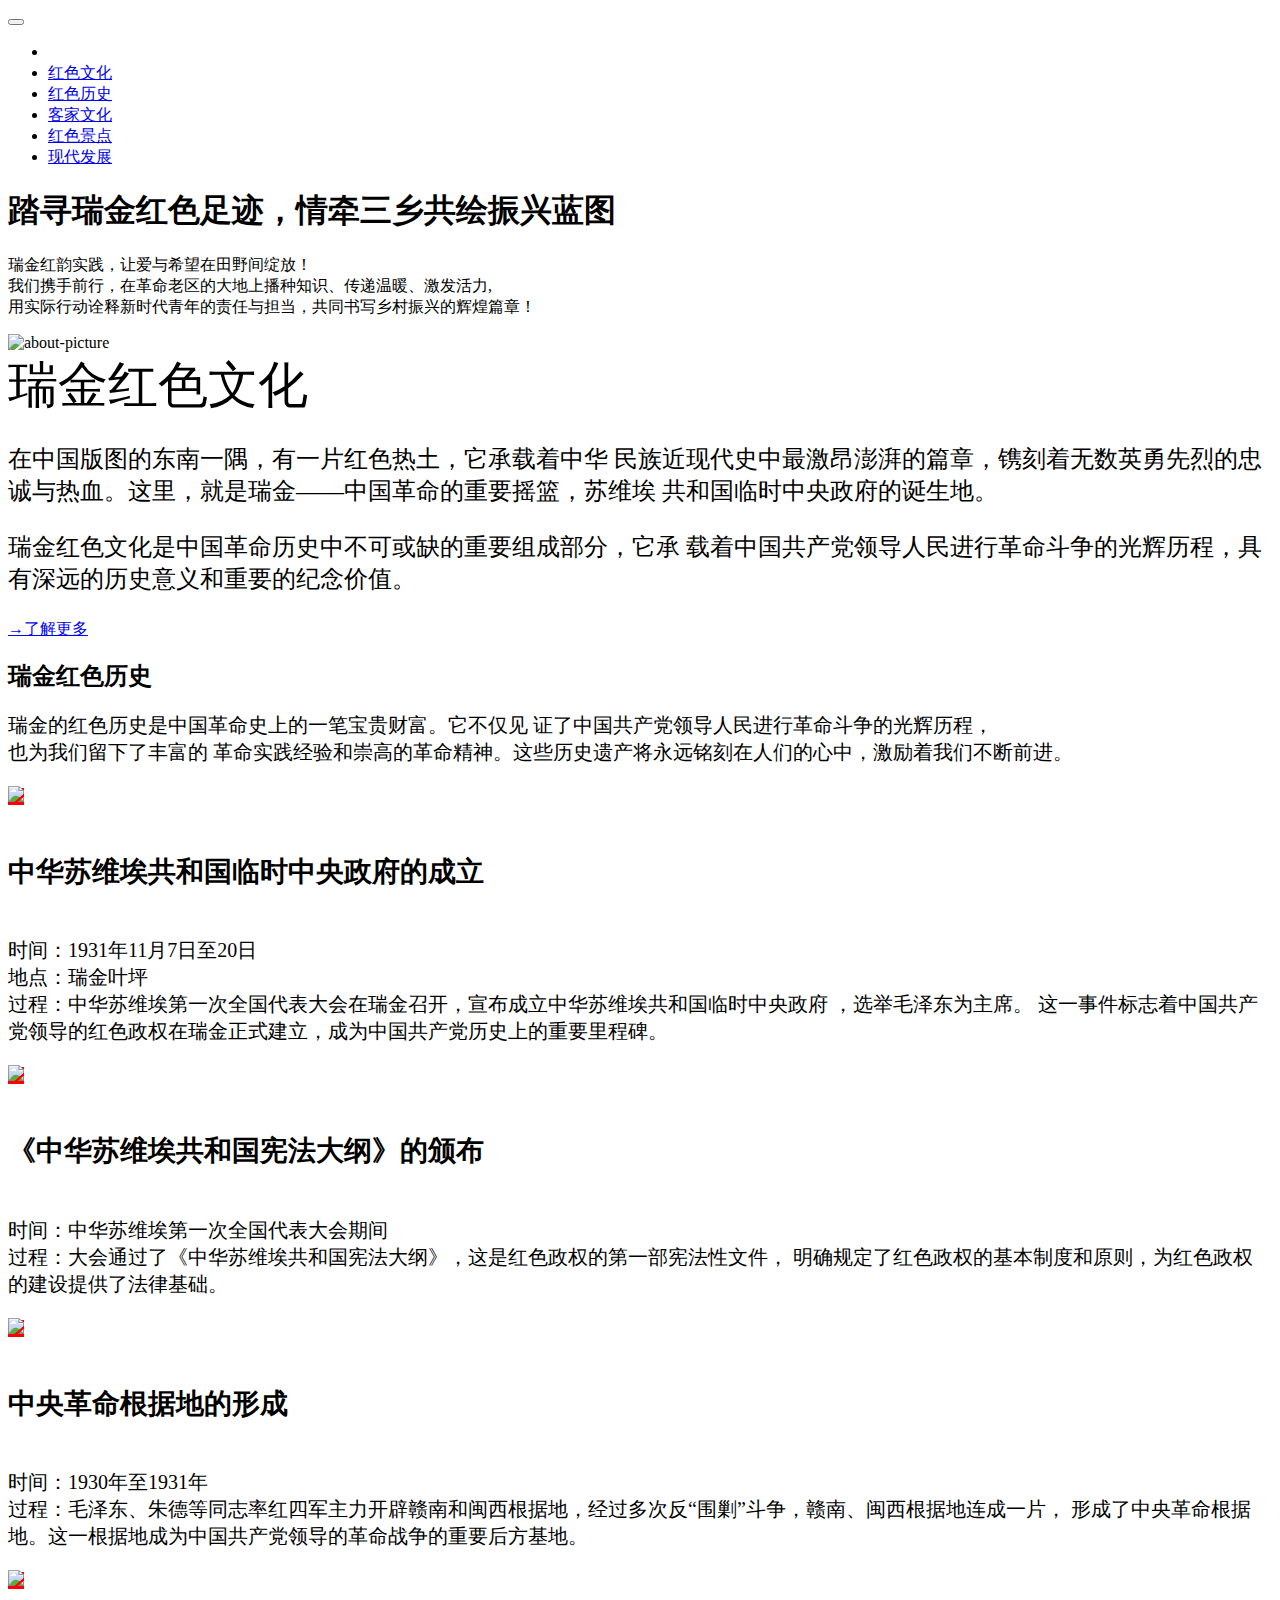
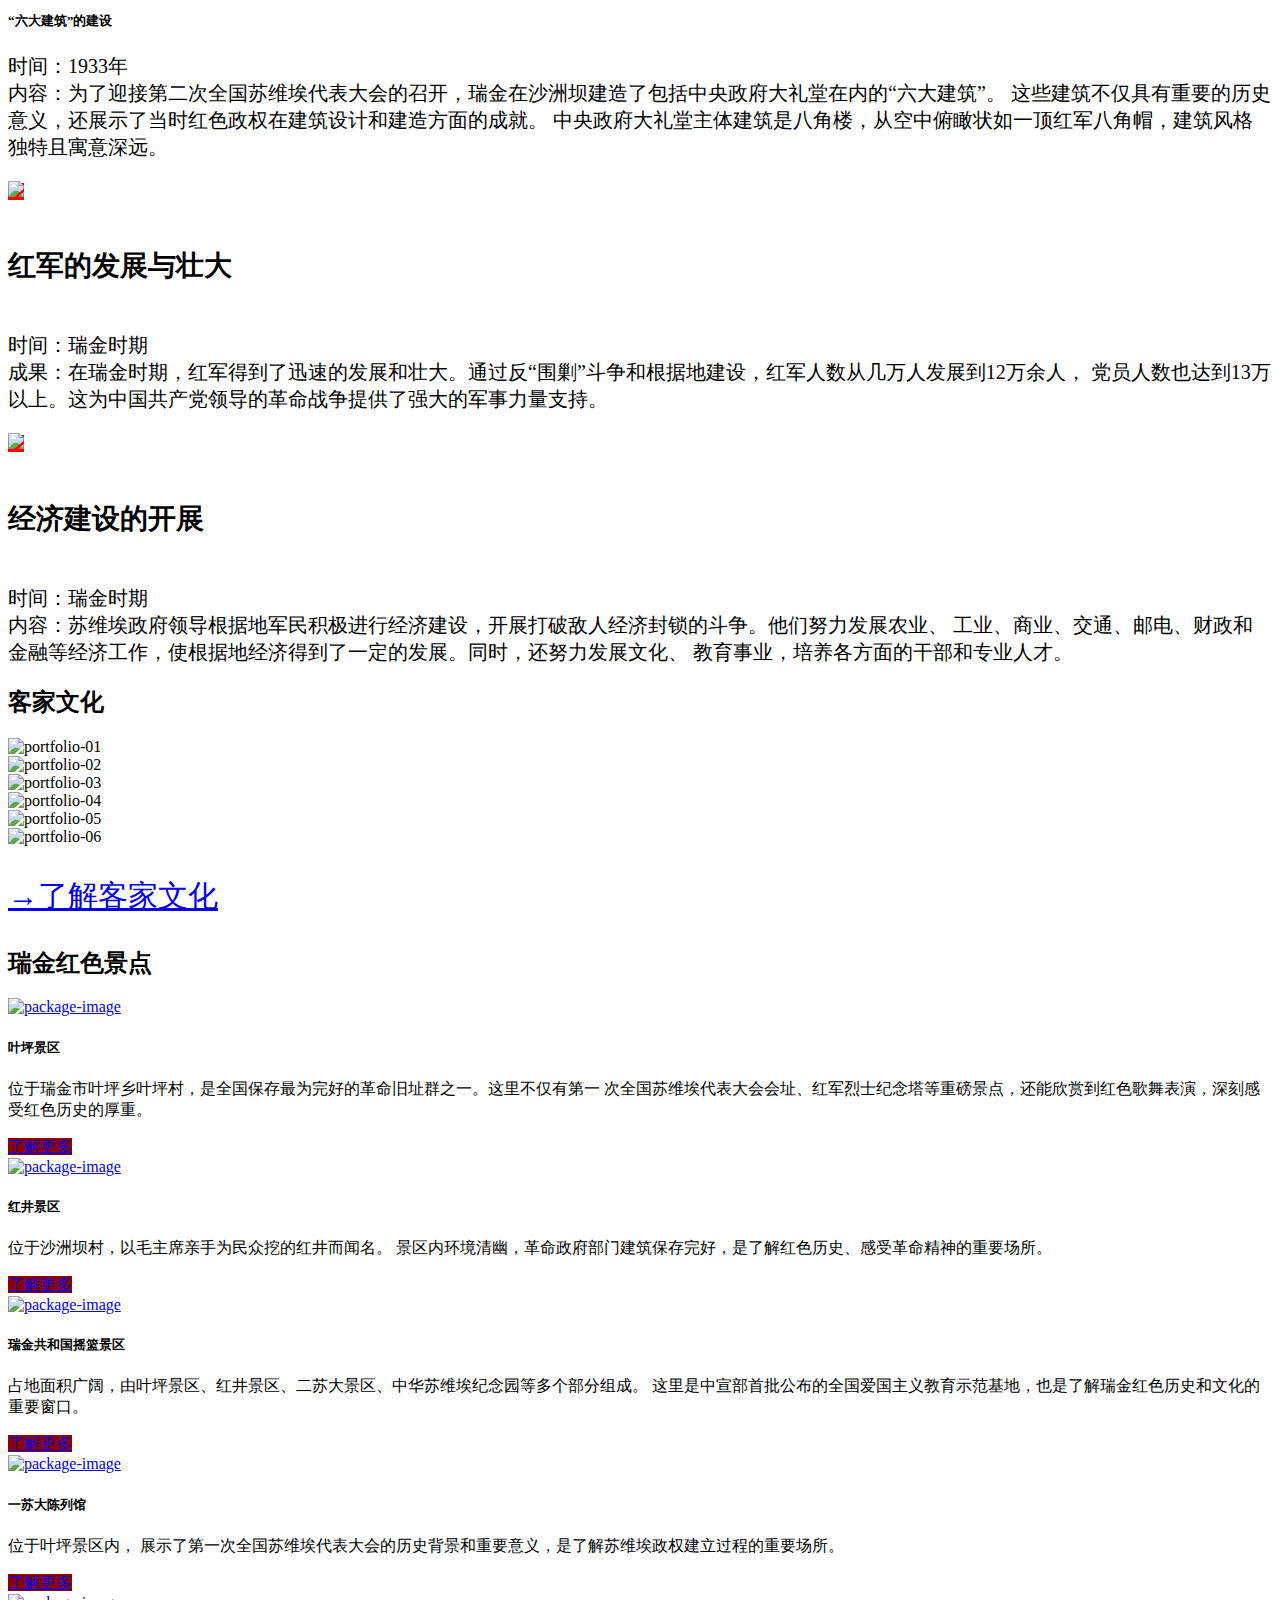
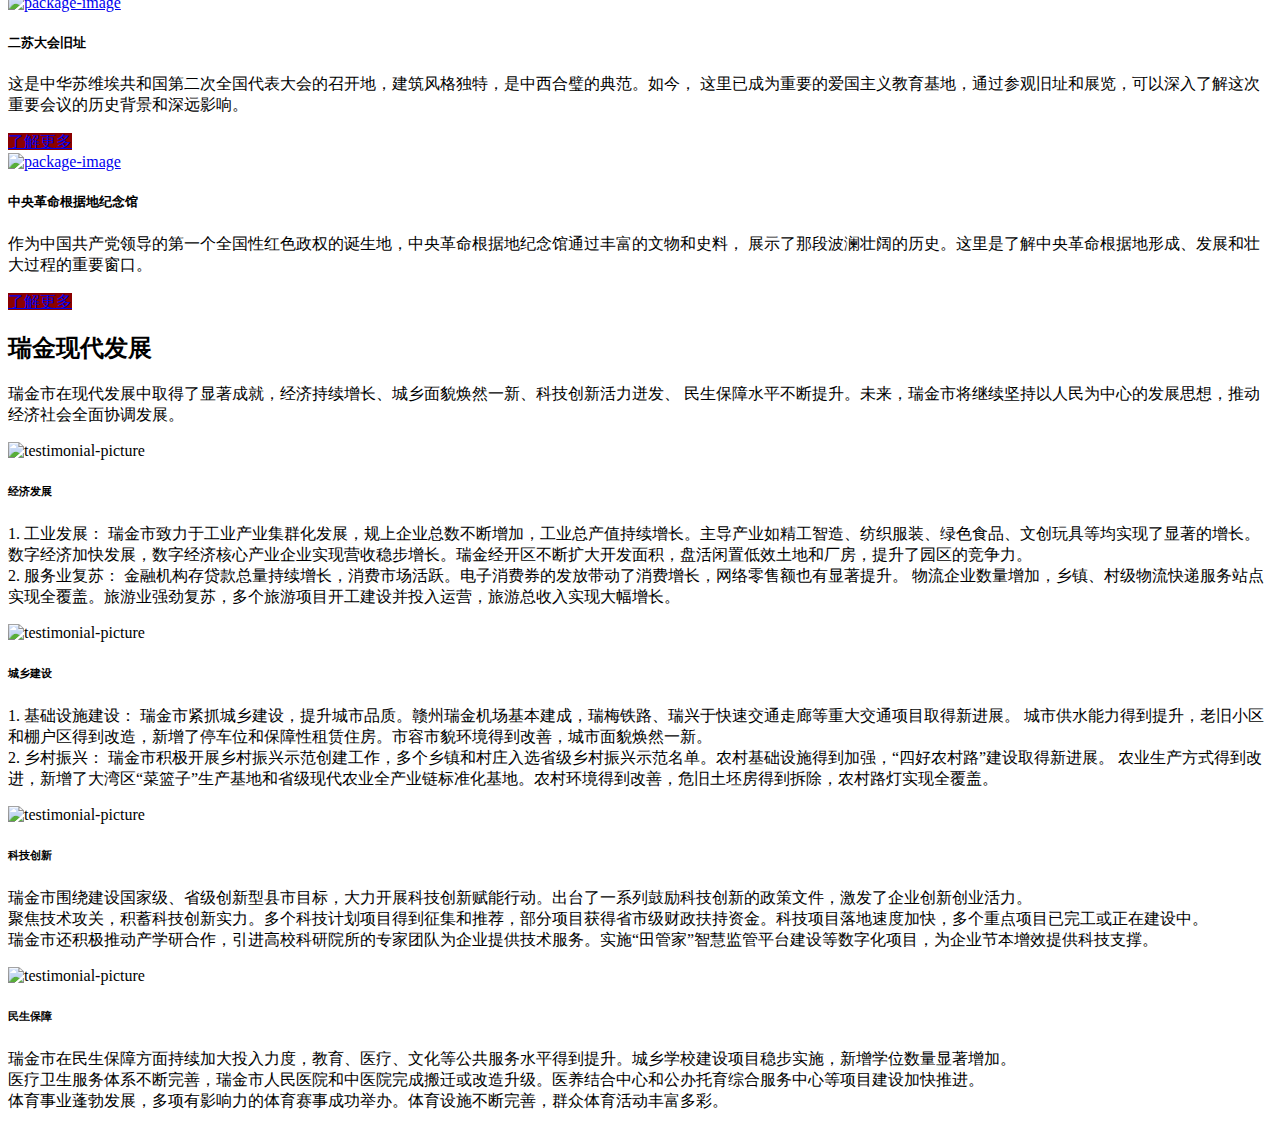
==== index.html @ 9f213092 "test" ====
<!DOCTYPE html>
<html lang="en">

<head>
    <meta charset="utf-8">

    <!-- Always force latest IE rendering engine -->
    <meta http-equiv="X-UA-Compatible" content="IE=edge">

    <!-- Mobile Specific Meta -->
    <meta name="viewport" content="width=device-width, initial-scale=1">

    <meta name="description" content="DESCRIPTION">
    <meta name="keywords" content="KEYWORDS">
    <meta name="author" content="AUTHOR NAME">

    <!-- TITLE -->
    <title>瑞金红韵-三乡行</title>

    <!-- FAVICON -->
    <link href="img/favicon.ico" rel="icon">

    <!-- BOOTSTRAP CSS -->
    <link rel="stylesheet" href="css/bootstrap.min.css">

    <!-- FONT-AWESOME -->
    <link rel="stylesheet" href="css/font-awesome-4.7.0/css/font-awesome.min.css">    

    <!-- OWL CAROUSEL -->
    <link href="css/owl.carousel.min.css" rel="stylesheet">
    <link href="css/owl.theme.default.min.css" rel="stylesheet">

    <!-- LIGHTBOX -->
    <link rel=" stylesheet" href="css/lightbox.css">

    <!--Style CSS file-->
    <link rel=" stylesheet" href="css/style.css">


</head>

<body>

    <!-- ====== Preloader ======  -->
    <div id="loader-wrapper">
        <div id="loader"></div>
        <div class="loader-section section-left"></div>
        <div class="loader-section section-right"></div>
    </div>
    <!-- ======End Preloader ======  -->

    <!-- ======START NAVGITION ======  -->
    <nav class="navbar navbar-expand-lg">
        <!-- logo -->
        <a class="navbar-brand" href="#home">
            </a>

        <button class="navbar-toggler" type="button" data-toggle="collapse" data-target="#navbarText">
            <span class="icon-bar"><i class="fa fa-bars fa-2x"></i></span>
        </button>
        <!--End of Resposive Toggle icon-->

        <div class="collapse navbar-collapse" id="navbarText">
            <!--Main menu navigation list-->
            <ul class="navbar-nav ml-auto line">
                <li class="nav-item">
                    <a class="nav-link" href="#home" data-scroll-nav="0" style="color: white;">主页</a>
                </li>
                <li class="nav-item">
                    <a class="nav-link" href="#about" data-scroll-nav="1">红色文化</a>
                </li>
                <li class="nav-item">
                    <a class="nav-link" href="#services" data-scroll-nav="2">红色历史</a>
                </li>
                <li class="nav-item">
                    <a class="nav-link" href="#portfolio" data-scroll-nav="3">客家文化</a>
                </li>
                <li class="nav-item">
                    <a class="nav-link" href="#tour-package" data-scroll-nav="4">红色景点</a>
                </li>
                <li class="nav-item">
                    <a class="nav-link" href="#blog" data-scroll-nav="5">现代发展</a>
                </li>
                
            </ul>
            <!--End of Main menu navigation list-->
        </div>
        <!--End of resposive collapse class-->
    </nav>
    <!-- ====== END NAVGITION ======  -->

    <!-- =======START HEADER=========== -->
    <header class="home jumbotron" data-paroller-factor="0.5" data-paroller-factor-xs="0.2"
        data-paroller-factor-sm="-0.2" id="home" data-scroll-index="0">
        <div class="container">
            <div class="row">

                <div class="col-lg-12 home-content mt-md-5 mt-sm-5 text-center">
                    <h1 class="heading-tertiary mb-3">
                        踏寻瑞金红色足迹，情牵三乡共绘振兴蓝图
                    </h1>
                    <p class="mb-5">
                        瑞金红韵实践，让爱与希望在田野间绽放！<br>我们携手前行，在革命老区的大地上播种知识、传递温暖、激发活力,<br>用实际行动诠释新时代青年的责任与担当，共同书写乡村振兴的辉煌篇章！</p>
                </div>

            </div>
        </div>

    </header>
    <!-- ====== END HEADER ======  -->

    <!-- Scroll to Top -->
    <div id="scroll-to-top" style="background-color: darkred;"><i class="fa fa-arrow-up fa-fw"></i></div>

    <!-- ====== START ABOUT ======  -->
    <section class="about padding" id="about" data-scroll-index="1">
        <div class="container">
            <div class="row">

                <!-- START ABOUT PICTURE -->
                <div class="col-lg-5 about-img">
                    <img src="img/about.jpg" class="img-responsive" alt="about-picture" />
                </div>
                <!-- END ABOUT PICTURE -->

                <!-- START ABOUT CONTENT -->
                <div class="col-lg-7 about-content">
                    <div class="heading-primary mb-3" style="font-size: 50px;margin-bottom: 20px;">
                        瑞金红色文化
                    </div>
                    <p class="mb-3" style="font-size: 24px;">
						在中国版图的东南一隅，有一片红色热土，它承载着中华
						民族近现代史中最激昂澎湃的篇章，镌刻着无数英勇先烈的忠诚与热血。这里，就是瑞金——中国革命的重要摇篮，苏维埃 共和国临时中央政府的诞生地。
                        </p>
                    <p class="mb-5" style="font-size: 24px;">
                        瑞金红色文化是中国革命历史中不可或缺的重要组成部分，它承
                        载着中国共产党领导人民进行革命斗争的光辉历程，具有深远的历史意义和重要的纪念价值。
                    </p>
					<a href="Red-culture.html"><div class="wenhua">→了解更多</div></a>
                </div>
				
                <!-- END ABOUT CONTENT -->

            </div>
        </div>
    </section>
    <!-- ====== END ABOUT======  -->


    <!-- ====== START SERVICES ======  -->
    <section class="services padding" id="services" data-scroll-index="2">
        <div class="container">

            <!-- START SERVICES SECTION TITLE -->
            <div class="services_title text-center">
                <h2 class="heading-primary text-center mb-5">瑞金红色历史</h2>
                <p class="mb-5" style="font-size: 20px;">瑞金的红色历史是中国革命史上的一笔宝贵财富。它不仅见
				证了中国共产党领导人民进行革命斗争的光辉历程，<br />也为我们留下了丰富的
				革命实践经验和崇高的革命精神。这些历史遗产将永远铭刻在人们的心中，激励着我们不断前进。</p>
            </div>
            <!-- END SERVICES SECTION TITLE -->

            <div class="row">

                <!--START CONTENT BOX -->
                <div class="col-lg-4 col-md-6 col-sm-10 mx-auto">
                    <div class="content-box">
                        <div class="content-box-icon">
                            <i style="background-color: red;"><img class="fa fa-bed fa-2x" src="img/history/one.jpg"/></i>
                        </div>
                        <h5 class="heading-secondary" style="font-weight: 700;font-size: 28px;">中华苏维埃共和国临时中央政府的成立</h5>
                        <p style="font-size: 20px;">
							时间：1931年11月7日至20日
							<br />地点：瑞金叶坪<br />
                           过程：中华苏维埃第一次全国代表大会在瑞金召开，宣布成立中华苏维埃共和国临时中央政府 ，选举毛泽东为主席。
						   这一事件标志着中国共产党领导的红色政权在瑞金正式建立，成为中国共产党历史上的重要里程碑。
                        </p>
                    </div>
                </div>
                <!--END CONTENT BOX -->

                <!--START CONTENT BOX -->
                <div class="col-lg-4 col-md-6 col-sm-10 mx-auto">
                    <div class="content-box">
                        <div class="content-box-icon">
                            <i style="background-color: red;"><img class="fa fa-bed fa-2x" src="img/history/two.jpg"/></i>
                        </div>
                        <h5 class="heading-secondary" style="font-weight: 700;font-size: 28px;">《中华苏维埃共和国宪法大纲》的颁布</h5>
                        <p style="font-size: 20px;">
							时间：中华苏维埃第一次全国代表大会期间<br />
                            过程：大会通过了《中华苏维埃共和国宪法大纲》，这是红色政权的第一部宪法性文件，
							明确规定了红色政权的基本制度和原则，为红色政权的建设提供了法律基础。
                        </p>
                    </div>
                </div>
                <!--END CONTENT BOX -->

                <!--START CONTENT BOX -->
                <div class="col-lg-4 col-md-6 col-sm-10 mx-auto">
                    <div class="content-box">
                        <div class="content-box-icon">
                            <i style="background-color: red;"><img class="fa fa-bed fa-2x" src="img/history/three.jpg"/></i>
                        </div>
                        <h5 class="heading-secondary" style="font-weight: 700;font-size: 28px;">中央革命根据地的形成</h5>
                        <p style="font-size: 20px;">
                            时间：1930年至1931年<br />
                            过程：毛泽东、朱德等同志率红四军主力开辟赣南和闽西根据地，经过多次反“围剿”斗争，赣南、闽西根据地连成一片，
							形成了中央革命根据地。这一根据地成为中国共产党领导的革命战争的重要后方基地。
                        </p>
                    </div>
                </div>
                <!--END CONTENT BOX -->
				
                <!--START CONTENT BOX -->
                <div class="col-lg-4 col-md-6 col-sm-10 mx-auto">
                    <div class="content-box">
                        <div class="content-box-icon">
                            <i style="background-color: red;"><img class="fa fa-bed fa-2x" src="img/history/six.jpg"/></i>
                        </div>
                        <h5 class="heading-secondary" style="font-weight: 700;">“六大建筑”的建设</h5>
                        <p style="font-size: 20px;">                            
                            时间：1933年<br />
                            内容：为了迎接第二次全国苏维埃代表大会的召开，瑞金在沙洲坝建造了包括中央政府大礼堂在内的“六大建筑”。
							这些建筑不仅具有重要的历史意义，还展示了当时红色政权在建筑设计和建造方面的成就。
							中央政府大礼堂主体建筑是八角楼，从空中俯瞰状如一顶红军八角帽，建筑风格独特且寓意深远。
                        </p>
                    </div>
                </div>
                <!--END CONTENT BOX -->

                <!--START CONTENT BOX -->
                <div class="col-lg-4 col-md-6 col-sm-10 mx-auto">
                    <div class="content-box">
                        <div class="content-box-icon">
                            <i style="background-color: red;"><img class="fa fa-bed fa-2x" src="img/history/four.jpg"/></i>
                        </div>
                        <h5 class="heading-secondary" style="font-weight: 700;font-size: 28px;">红军的发展与壮大</h5>
                        <p style="font-size: 20px;">
                            时间：瑞金时期<br />
                            成果：在瑞金时期，红军得到了迅速的发展和壮大。通过反“围剿”斗争和根据地建设，红军人数从几万人发展到12万余人，
							党员人数也达到13万以上。这为中国共产党领导的革命战争提供了强大的军事力量支持。
                        </p>
                    </div>
                </div>
                <!--END CONTENT BOX -->

                <!-- START CONTENT BOX -->
                <div class="col-lg-4 col-md-6 col-sm-10 mx-auto">
                    <div class="content-box">
                        <div class="content-box-icon">
                            <i style="background-color: red;"><img class="fa fa-bed fa-2x" src="img/history/five.jpg"/></i>
                        </div>
                        <h5 class="heading-secondary" style="font-weight: 700;font-size: 28px;">经济建设的开展 </h5>
                        <p style="font-size: 20px;">                                                      
                            时间：瑞金时期<br />
                            内容：苏维埃政府领导根据地军民积极进行经济建设，开展打破敌人经济封锁的斗争。他们努力发展农业、
							工业、商业、交通、邮电、财政和金融等经济工作，使根据地经济得到了一定的发展。同时，还努力发展文化、
							教育事业，培养各方面的干部和专业人才。
                        </p>
                    </div>
                </div>
                <!--END CONTENT BOX -->

            </div>
        </div>
    </section>
    <!-- ====== END SERVICES ======  -->

    <!-- ====== START PORTFOLIO ======  -->
    <section class="portfolio padding" id="portfolio" data-scroll-index="3">
        <div class="container-fluid">

            <!-- START PORTFOLIO SECTION TITLE -->
            <div class="port-title text-center">
                <h2 class="heading-primary">客家文化</h2>
            </div>
            <!-- END PORTFOLIO SECTION TITLE -->


            <div class="row">
                <!--START PORTFOLIO CONTENT -->
                <div class="filtr-container">

                    <!-- PORTFOLIO FILTER ITEM-->
                    <div class="col-xs-12 col-sm-6 col-md-6 col-lg-4 filtr-item" data-category="1">
                        <div class="port-caption">
                            <!-- PORTFOLIO IMAGE -->
                            <img src="img/portfolio/portfolio-01.jpg" alt="portfolio-01" />
                            <!-- PORTFOLIO TITLE -->
                            <div class="overlay">
                                <div class="view-more">
                                    <a href="img/portfolio/portfolio-01.jpg" data-lightbox="mygallery"
                                        data-title="This is a caption for this photo">
                                        <i class="fa fa-plus fa-lg fa-fw"></i>
                                    </a>
                                </div>
                            </div>
                        </div>
                    </div>

                    <!-- PORTFOLIO FILTER ITEM-->
                    <div class="col-xs-12 col-sm-6 col-md-6 col-lg-4 filtr-item" data-category="2">
                        <div class="port-caption">
                            <!-- PORTFOLIO IMAGE -->
                            <img src="img/portfolio/portfolio-02.jpg" alt="portfolio-02" />
                            <!-- PORTFOLIO TITLE -->
                            <div class="overlay">
                                <div class="view-more">
                                    <a href="img/portfolio/portfolio-02.jpg" data-lightbox="mygallery"
                                        data-title="This is a caption for this photo">
                                        <i class="fa fa-plus fa-lg fa-fw"></i>
                                    </a>
                                </div>
                            </div>
                        </div>
                    </div>

                    <!-- PORTFOLIO FILTER ITEM-->
                    <div class="col-xs-12 col-sm-6 col-md-6 col-lg-4 filtr-item" data-category="3">
                        <div class="port-caption">
                            <!-- PORTFOLIO IMAGE -->
                            <img src="img/portfolio/portfolio-03.jpg" alt="portfolio-03" />
                            <!-- PORTFOLIO TITLE -->
                            <div class="overlay">
                                <div class="view-more">
                                    <a href="img/portfolio/portfolio-03.jpg" data-lightbox="mygallery"
                                        data-title="This is a caption for this photo">
                                        <i class="fa fa-plus fa-lg fa-fw"></i>
                                    </a>
                                </div>
                            </div>
                        </div>
                    </div>

                    <!-- PORTFOLIO FILTER ITEM-->
                    <div class="col-xs-12 col-sm-6 col-md-6 col-lg-4 filtr-item" data-category="4">
                        <div class="port-caption">
                            <!-- PORTFOLIO IMAGE -->
                            <img src="img/portfolio/portfolio-04.jpg" alt="portfolio-04" />
                            <!-- PORTFOLIO TITLE -->
                            <div class="overlay">
                                <div class="view-more">
                                    <a href="img/portfolio/portfolio-04.jpg" data-lightbox="mygallery"
                                        data-title="This is a caption for this photo">
                                        <i class="fa fa-plus fa-lg fa-fw"></i>
                                    </a>
                                </div>
                            </div>
                        </div>
                    </div>

                    <!-- PORTFOLIO FILTER ITEM-->
                    <div class="col-xs-12 col-sm-6 col-md-6 col-lg-4 filtr-item" data-category="5">
                        <div class="port-caption">
                            <!-- PORTFOLIO IMAGE -->
                            <img src="img/portfolio/portfolio-05.jpg" alt="portfolio-05" />
                            <!-- PORTFOLIO TITLE -->
                            <div class="overlay">
                                <div class="view-more">
                                    <a href="img/portfolio/portfolio-05.jpg" data-lightbox="mygallery"
                                        data-title="This is a caption for this photo">
                                        <i class="fa fa-plus fa-lg fa-fw"></i>
                                    </a>
                                </div>
                            </div>
                        </div>
                    </div>

                    <!-- PORTFOLIO FILTER ITEM-->
                    <div class="col-xs-12 col-sm-6 col-md-6 col-lg-4 filtr-item" data-category="6">
                        <div class="port-caption text-center">
                            <!-- PORTFOLIO IMAGE -->
                            <img src="img/portfolio/portfolio-06.jpg" alt="portfolio-06" />
                            <!-- PORTFOLIO TITLE -->
                            <div class="overlay">
                                <div class="view-more">
                                    <a href="img/portfolio/portfolio-06.jpg" data-lightbox="mygallery"
                                        data-title="This is a caption for this photo">
                                        <i class="fa fa-plus fa-lg fa-fw"></i>
                                    </a>
                                </div>
                            </div>
                        </div>
                    </div>
                </div>
                <!--END PORTFOLIO CONTENT -->
            </div>
        </div>
    </section>
    <!-- ====== END PORTFOLIO ======  -->

    <!-- ====== START COUNTS ======  -->
    <section class="counts">
        <div class="container">

            <div class="row">
                <!-- START COUNTS ITEM -->
                <div class="col-lg-3 col-md-6 col-sm-6 mx-auto">
                    <div class="counter text-center">
                        <!-- NUMBER -->
                        <a href="Hakka-culture.html"><p style="font-size: 30px;" class="bianse">→了解客家文化</p></a>
                    </div>
                </div>
                <!-- END COUNTS ITEM -->

            </div>
        </div>
    </section>
    <!-- ====== END COUNTS ======  -->

    <!-- ====== START TOUR PACKAGE ======  -->
    <section class="tour-package padding" id="tour-package" data-scroll-index="4">
        <div class="container">

            <!-- START PACKAGE TITLE -->
            <div class="row">
                <div class="col-lg-12">
                    <div class="section-title text-center">
                        <h2 class="heading-primary mb-5">瑞金红色景点</h2>
                    </div>
                </div>
            </div>
            <!-- END PACKAGE TITLE -->

            <div class="package-carousel owl-carousel">
                <!-- START SINGLE PACKAGE -->
                <div class="single-package">
                    <div class="img">
                        <a href="#"><img src="img/package/package-01.jpg" alt="package-image"></a>

                    </div>
                    <div class="package-hover">
                        <h5>叶坪景区</h5>
                        <div class="rating">
                            <i class="fa fa-star"></i>
                            <i class="fa fa-star"></i>
                            <i class="fa fa-star"></i>
                            <i class="fa fa-star"></i>
                            <i class="fa fa-star"></i>
                        </div>
                        <p>位于瑞金市叶坪乡叶坪村，是全国保存最为完好的革命旧址群之一。这里不仅有第一
						次全国苏维埃代表大会会址、红军烈士纪念塔等重磅景点，还能欣赏到红色歌舞表演，深刻感受红色历史的厚重。</p>
                        <a href="Yeping.html" class="button" style="background-color: darkred;">了解更多</a>

                    </div>
                </div>
                <!-- END SINGLE PACKAGE -->

                <!-- START SINGLE PACKAGE -->
                <div class="single-package">
                    <div class="img">
                        <a href="#"><img src="img/package/package-02.jpg" alt="package-image"></a>

                    </div>
                    <div class="package-hover">
                        <h5>红井景区</h5>
                        <div class="rating">
                            <i class="fa fa-star"></i>
                            <i class="fa fa-star"></i>
                            <i class="fa fa-star"></i>
                            <i class="fa fa-star"></i>
                            <i class="fa fa-star"></i>
                        </div>
                        <p>位于沙洲坝村，以毛主席亲手为民众挖的红井而闻名。
						景区内环境清幽，革命政府部门建筑保存完好，是了解红色历史、感受革命精神的重要场所。</p>
                        <a href="#0" class="button" style="background-color: darkred;">了解更多</a>
                    </div>
                </div>
                <!-- END SINGLE PACKAGE -->

                <!-- START SINGLE PACKAGE -->
                <div class="single-package">
                    <div class="img">
                        <a href="#"><img src="img/package/package-03.jpg" alt="package-image"></a>

                    </div>
                    <div class="package-hover">
                        <h5>瑞金共和国摇篮景区</h5>
                        <div class="rating">
                            <i class="fa fa-star"></i>
                            <i class="fa fa-star"></i>
                            <i class="fa fa-star"></i>
                            <i class="fa fa-star"></i>
                            <i class="fa fa-star"></i>
                        </div>
                        <p>占地面积广阔，由叶坪景区、红井景区、二苏大景区、中华苏维埃纪念园等多个部分组成。
						这里是中宣部首批公布的全国爱国主义教育示范基地，也是了解瑞金红色历史和文化的重要窗口。</p>
                        <a href="#0" class="button" style="background-color: darkred;">了解更多</a>
                    </div>
                </div>
                <!-- END SINGLE PACKAGE -->

                <!-- START SINGLE PACKAGE -->
                <div class="single-package">
                    <div class="img">
                        <a href="#"><img src="img/package/package-04.jpg" alt="package-image"></a>

                    </div>
                    <div class="package-hover">
                        <h5>一苏大陈列馆</h5>
                        <div class="rating">
                            <i class="fa fa-star"></i>
                            <i class="fa fa-star"></i>
                            <i class="fa fa-star"></i>
                            <i class="fa fa-star"></i>
                            <i class="fa fa-star"></i>
                        </div>
                        <p>位于叶坪景区内，
						展示了第一次全国苏维埃代表大会的历史背景和重要意义，是了解苏维埃政权建立过程的重要场所。</p>
                        <a href="#0" class="button" style="background-color: darkred;">了解更多</a>
                    </div>
                </div>
                <!-- END SINGLE PACKAGE -->

                <!-- START SINGLE PACKAGE -->
                <div class="single-package">
                    <div class="img">
                        <a href="#"><img src="img/package/package-05.jpg" alt="package-image"></a>

                    </div>
                    <div class="package-hover">
                        <h5>二苏大会旧址</h5>
                        <div class="rating">
                            <i class="fa fa-star"></i>
                            <i class="fa fa-star"></i>
                            <i class="fa fa-star"></i>
                            <i class="fa fa-star"></i>
                            <i class="fa fa-star"></i>
                        </div>
                        <p>这是中华苏维埃共和国第二次全国代表大会的召开地，建筑风格独特，是中西合璧的典范。如今，
						这里已成为重要的爱国主义教育基地，通过参观旧址和展览，可以深入了解这次重要会议的历史背景和深远影响。</p>
                        <a href="#0" class="button" style="background-color: darkred;">了解更多</a>
                    </div>
                </div>
                <!-- START SINGLE PACKAGE -->

                <!-- START SINGLE PACKAGE -->
                <div class="single-package">
                    <div class="img">
                        <a href="#"><img src="img/package/package-06.jpg" alt="package-image"></a>

                    </div>
                    <div class="package-hover">
                        <h5>中央革命根据地纪念馆</h5>
                        <div class="rating">
                            <i class="fa fa-star"></i>
                            <i class="fa fa-star"></i>
                            <i class="fa fa-star"></i>
                            <i class="fa fa-star"></i>
                            <i class="fa fa-star"></i>
                        </div>
                        <p>作为中国共产党领导的第一个全国性红色政权的诞生地，中央革命根据地纪念馆通过丰富的文物和史料，
						展示了那段波澜壮阔的历史。这里是了解中央革命根据地形成、发展和壮大过程的重要窗口。</p>
                        <a href="#0" class="button" style="background-color: darkred;">了解更多</a>
                    </div>
                </div>
                <!-- END SINGLLE PACKAGE -->

            </div>
        </div>
    </section>
    <!-- ======== END TOUR PACKAGE ====== -->

    <!-- ====== START TESTIMONIALS======  -->
    <section class="test padding jumbotron"  id="blog" data-scroll-index="5" data-paroller-factor="0.5" data-paroller-factor-xs="0.2"
        data-paroller-factor-sm="-0.2">
        <div class="container">
            <div class="row">

                <!-- START TESTIMONIALS SECTION TITLE -->
                <div class="test-title text-center">
                    <h2 class="heading-primary mb-5 text-white">瑞金现代发展</h2>
                    <p class="mb-5">瑞金市在现代发展中取得了显著成就，经济持续增长、城乡面貌焕然一新、科技创新活力迸发、
					民生保障水平不断提升。未来，瑞金市将继续坚持以人民为中心的发展思想，推动经济社会全面协调发展。
                </div>
                <!-- END TEST SECTIONIMONIALS SECTION TITLE -->

                <div class="col-1g-12 col-md-12 col-sm-10 mx-auto">
                    <div class="testimonials text-center">
                        <div class="owl-carousel owl-theme">

                            <!-- START TESTIMONIAL -->
                            <div class="testimo">
                                <div class="client-area">
                                    <div class="img">
                                        <div class="author">
                                            <img src="img/testimonial/test-01.jpg" alt="testimonial-picture" />
                                        </div>
                                    </div>
                                    <h6>经济发展</h6>
                                </div>
                                <p>1. 工业发展：
									瑞金市致力于工业产业集群化发展，规上企业总数不断增加，工业总产值持续增长。主导产业如精工智造、纺织服装、绿色食品、文创玩具等均实现了显著的增长。
									数字经济加快发展，数字经济核心产业企业实现营收稳步增长。瑞金经开区不断扩大开发面积，盘活闲置低效土地和厂房，提升了园区的竞争力。
									<br/>
									2. 服务业复苏：
									金融机构存贷款总量持续增长，消费市场活跃。电子消费券的发放带动了消费增长，网络零售额也有显著提升。
									物流企业数量增加，乡镇、村级物流快递服务站点实现全覆盖。旅游业强劲复苏，多个旅游项目开工建设并投入运营，旅游总收入实现大幅增长。</p>
                            </div>
                            <!-- END TESTIMONIAL -->

                            <!-- START TESTIMONIAL -->
                            <div class="testimo">
                                <div class="client-area">
                                    <div class="img">
                                        <div class="author">
                                            <img src="img/testimonial/test-02.jpg" alt="testimonial-picture" />
                                        </div>
                                    </div>
                                    <h6>城乡建设</h6>
								</div>
                                <p>1. 基础设施建设：
									瑞金市紧抓城乡建设，提升城市品质。赣州瑞金机场基本建成，瑞梅铁路、瑞兴于快速交通走廊等重大交通项目取得新进展。
									城市供水能力得到提升，老旧小区和棚户区得到改造，新增了停车位和保障性租赁住房。市容市貌环境得到改善，城市面貌焕然一新。
									<br/> 
									2. 乡村振兴：
									瑞金市积极开展乡村振兴示范创建工作，多个乡镇和村庄入选省级乡村振兴示范名单。农村基础设施得到加强，“四好农村路”建设取得新进展。
									农业生产方式得到改进，新增了大湾区“菜篮子”生产基地和省级现代农业全产业链标准化基地。农村环境得到改善，危旧土坯房得到拆除，农村路灯实现全覆盖。</p>
                            </div>
                            <!-- END TESTIMONIAL -->

                            <!-- START TESTIMONIAL -->
                            <div class="testimo">
                                <div class="client-area">
                                    <div class="img">
                                        <div class="author">
                                            <img src="img/testimonial/test-03.jpg" alt="testimonial-picture" />
                                        </div>
                                    </div>
                                    <h6>科技创新</h6>
                                </div>
                                <p>瑞金市围绕建设国家级、省级创新型县市目标，大力开展科技创新赋能行动。出台了一系列鼓励科技创新的政策文件，激发了企业创新创业活力。<br />
									聚焦技术攻关，积蓄科技创新实力。多个科技计划项目得到征集和推荐，部分项目获得省市级财政扶持资金。科技项目落地速度加快，多个重点项目已完工或正在建设中。<br />
									瑞金市还积极推动产学研合作，引进高校科研院所的专家团队为企业提供技术服务。实施“田管家”智慧监管平台建设等数字化项目，为企业节本增效提供科技支撑。</p>
                            </div>
                            <!-- END TESTIMONIAL -->
                            <!-- START TESTIMONIAL -->
                            <div class="testimo">
                                <div class="client-area">
                                    <div class="img">
                                        <div class="author">
                                            <img src="img/testimonial/test-04.jpg" alt="testimonial-picture" />
                                        </div>
                                    </div>
                                    <h6>民生保障</h6>
                                </div>
                                <p>瑞金市在民生保障方面持续加大投入力度，教育、医疗、文化等公共服务水平得到提升。城乡学校建设项目稳步实施，新增学位数量显著增加。<br />
									医疗卫生服务体系不断完善，瑞金市人民医院和中医院完成搬迁或改造升级。医养结合中心和公办托育综合服务中心等项目建设加快推进。<br />
									体育事业蓬勃发展，多项有影响力的体育赛事成功举办。体育设施不断完善，群众体育活动丰富多彩。
								</p>
                            </div>
                            <!-- END TESTIMONIAL -->

                        </div>
                    </div>
                </div>
            </div>
        </div>
    </section>
    <!-- ====== END TESTIMONIALS======  -->

    <!-- ====== START BLOG ======  -->

    <!-- ====== JS ======  -->
    <!--jquery-3.3.1 js-->
    <script src="js/jquery-3.3.1.min.js"></script>

    <!-- popper js -->
    <script src="js/popper.min.js"></script>

    <!-- bootstrap js -->
    <script src="js/bootstrap.min.js"></script>

    <!-- scrollIt js -->
    <script src="js/scrollIt.min.js"></script>

    <!-- countTo js -->
    <script src="js/jquery.countTo.js"></script>

    <!-- filter js -->
    <script src="js/jquery.filterizr.min.js"></script>

    <!-- waypoints js -->
    <script src="js/waypoints.min.js"></script>

    <!-- owl carousel js -->
    <script src="js/owl.carousel.min.js"></script>

    <!-- validator js -->
    <script src="js/validator.js"></script>

    <!-- paroller js -->
    <script src="js/jquery.paroller.min.js"></script>
    <script>$('.jumbotron').paroller();</script>

    <!-- coustom js -->
    <script src="js/main.js"></script>

    <!-- lightbox js -->
    <script src="js/lightbox.js"></script>


</body>

</html>
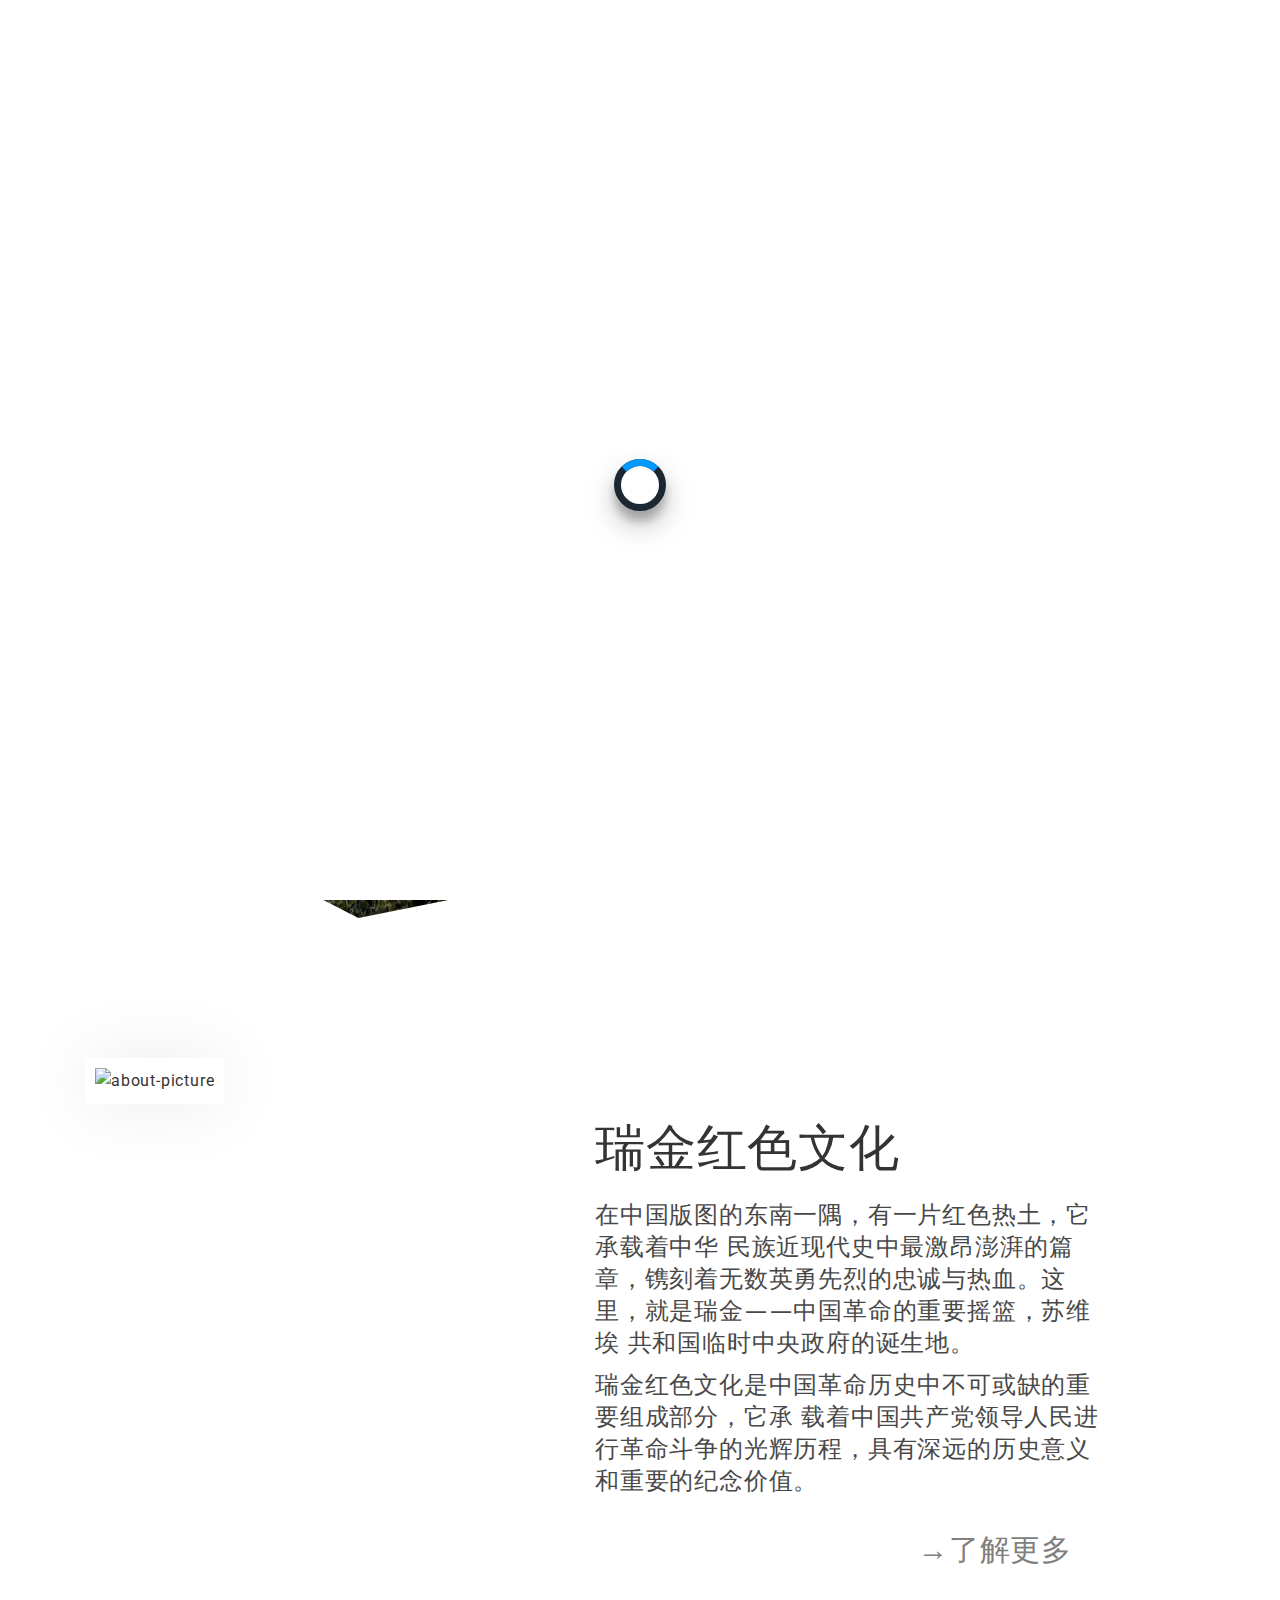
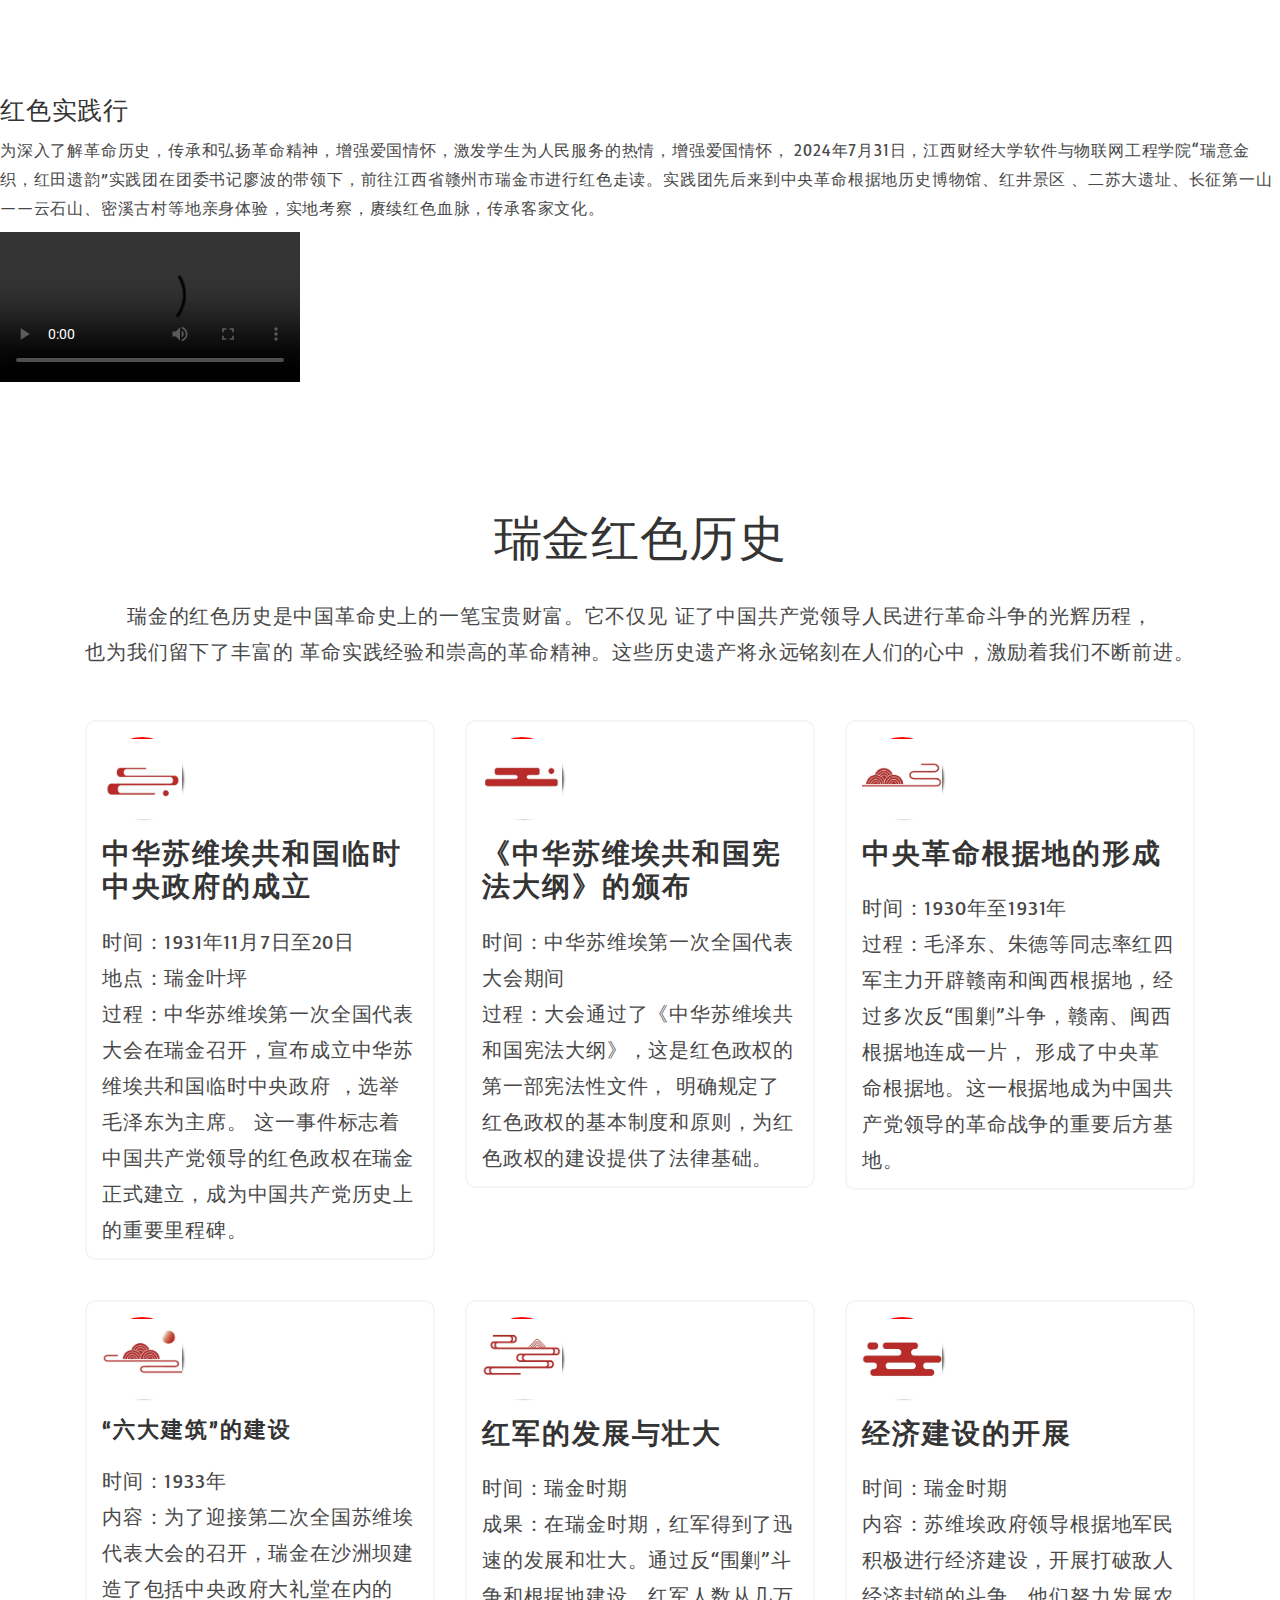
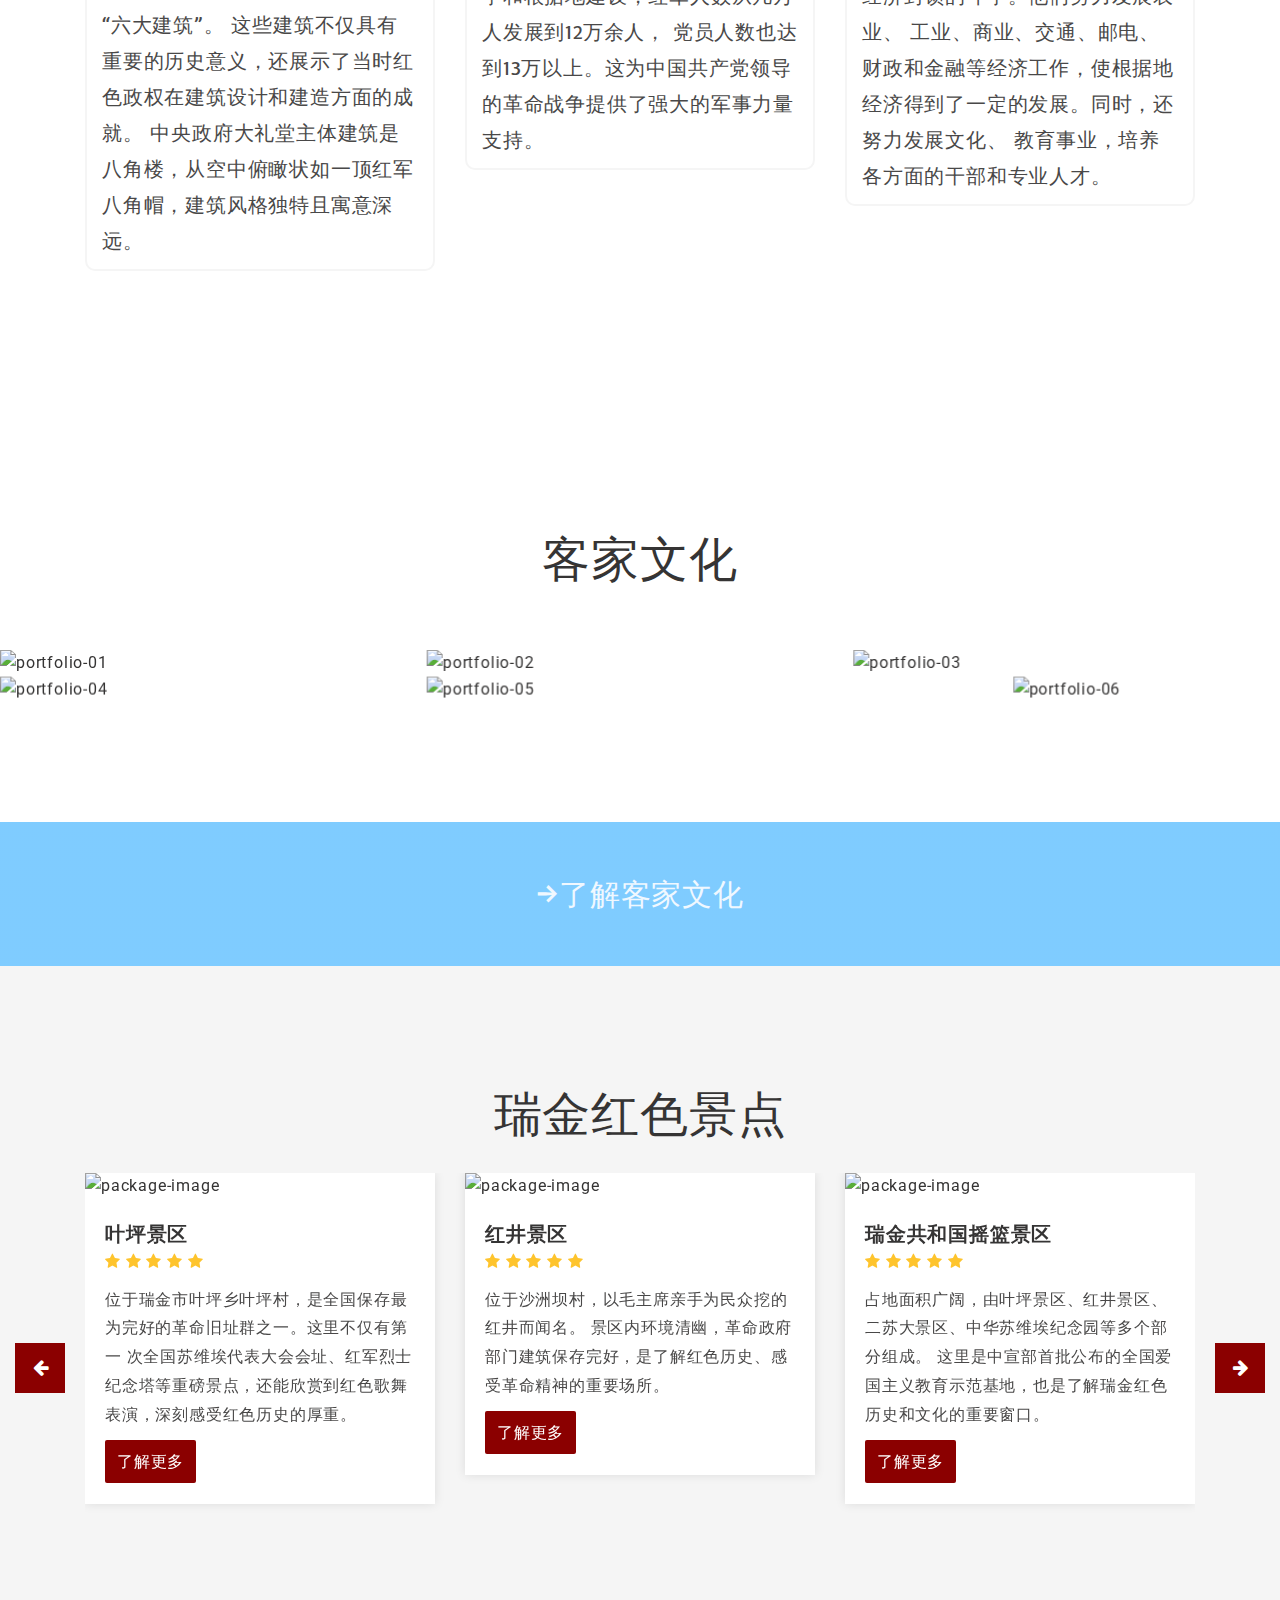
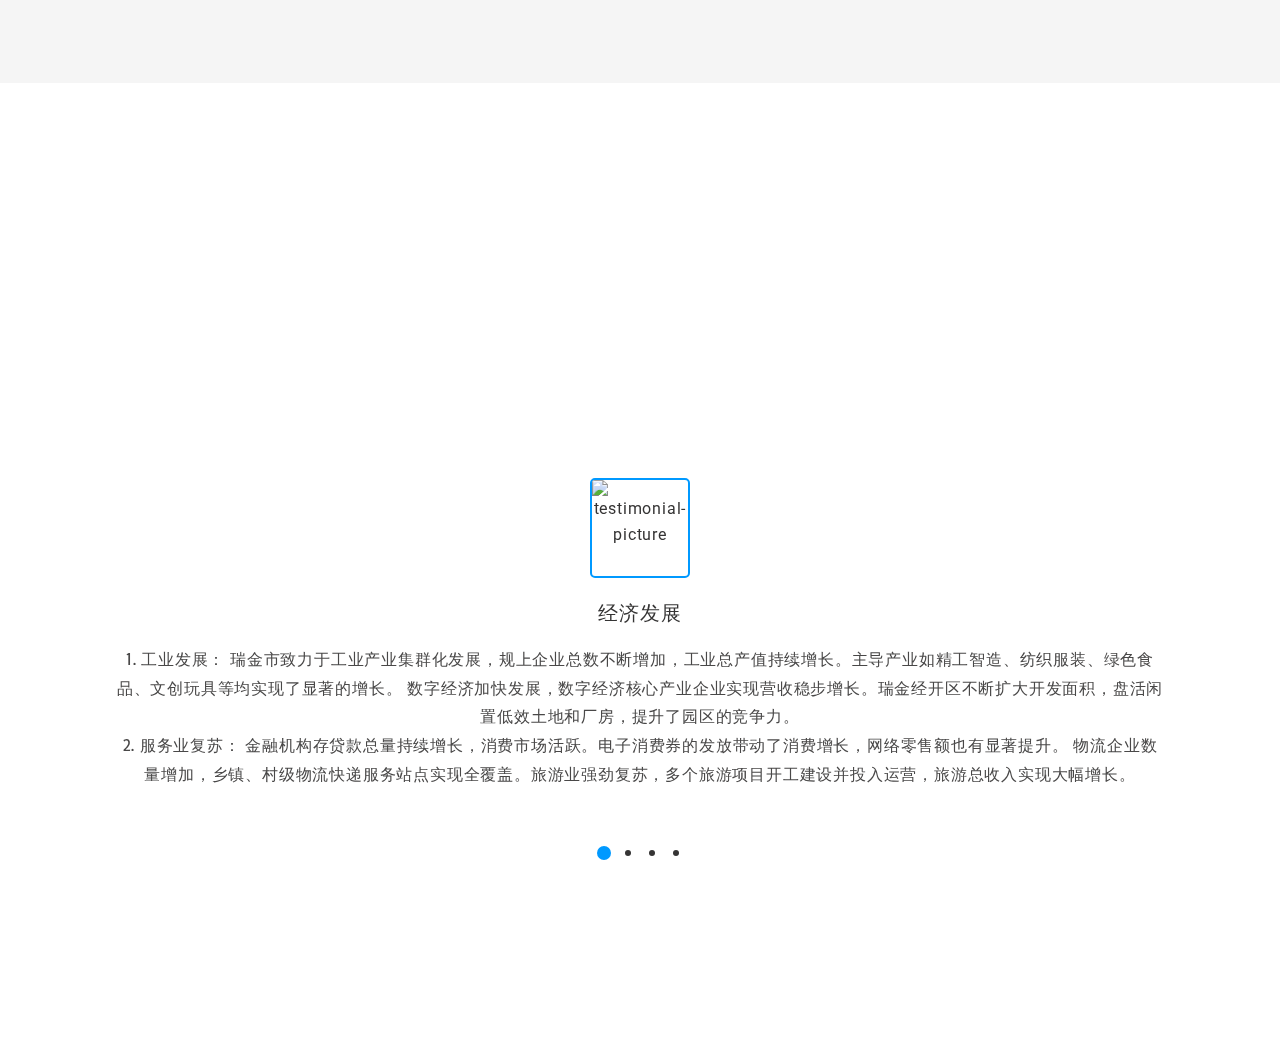
==== commit 6bf2569b: "test" ====
--- a/index.html
+++ b/index.html
@@ -119,7 +119,7 @@
 
                 <!-- START ABOUT PICTURE -->
                 <div class="col-lg-5 about-img">
-                    <img src="img/about.jpg" class="img-responsive" alt="about-picture" />
+                    <img src="img/Hakka-img/10.jpg" style="width: 100%;height: 100%;" class="img-responsive" alt="about-picture" />
                 </div>
                 <!-- END ABOUT PICTURE -->
 
@@ -145,7 +145,22 @@
         </div>
     </section>
     <!-- ====== END ABOUT======  -->
-
+	
+    <!-- =======START HEADER=========== -->
+	<section class="visit">
+		<div class="part1">
+			<div class="part01">
+				<h1>红色实践行</h1>
+				<p>为深入了解革命历史，传承和弘扬革命精神，增强爱国情怀，激发学生为人民服务的热情，增强爱国情怀，
+				2024年7月31日，江西财经大学软件与物联网工程学院“瑞意金织，红田遗韵”实践团在团委书记廖波的带领下，前往江西省赣州市瑞金市进行红色走读。实践团先后来到中央革命根据地历史博物馆、红井景区
+				、二苏大遗址、长征第一山——云石山、密溪古村等地亲身体验，实地考察，赓续红色血脉，传承客家文化。</p>
+			</div>
+			<div class="part02">
+				<video src="img/vodio.mp4" controls="controls"></video>
+			</div>
+		</div>
+	</section>
+	<!-- ====== END NAVGITION ======  -->
 
     <!-- ====== START SERVICES ======  -->
     <section class="services padding" id="services" data-scroll-index="2">
@@ -285,12 +300,12 @@
                     <div class="col-xs-12 col-sm-6 col-md-6 col-lg-4 filtr-item" data-category="1">
                         <div class="port-caption">
                             <!-- PORTFOLIO IMAGE -->
-                            <img src="img/portfolio/portfolio-01.jpg" alt="portfolio-01" />
+                            <img src="img/Hakka-img/7.jpg" style="width: 100%;height: 100%;" alt="portfolio-01" />
                             <!-- PORTFOLIO TITLE -->
                             <div class="overlay">
                                 <div class="view-more">
-                                    <a href="img/portfolio/portfolio-01.jpg" data-lightbox="mygallery"
-                                        data-title="This is a caption for this photo">
+                                    <a href="img/Hakka-img/7.jpg" data-lightbox="mygallery"
+                                        data-title="客家祠堂">
                                         <i class="fa fa-plus fa-lg fa-fw"></i>
                                     </a>
                                 </div>
@@ -302,12 +317,12 @@
                     <div class="col-xs-12 col-sm-6 col-md-6 col-lg-4 filtr-item" data-category="2">
                         <div class="port-caption">
                             <!-- PORTFOLIO IMAGE -->
-                            <img src="img/portfolio/portfolio-02.jpg" alt="portfolio-02" />
+                            <img src="img/Hakka-img/2.jpg" alt="portfolio-02" />
                             <!-- PORTFOLIO TITLE -->
                             <div class="overlay">
                                 <div class="view-more">
-                                    <a href="img/portfolio/portfolio-02.jpg" data-lightbox="mygallery"
-                                        data-title="This is a caption for this photo">
+                                    <a href="img/Hakka-img/2.jpg" data-lightbox="mygallery"
+                                        data-title="客家民居物品">
                                         <i class="fa fa-plus fa-lg fa-fw"></i>
                                     </a>
                                 </div>
@@ -319,12 +334,12 @@
                     <div class="col-xs-12 col-sm-6 col-md-6 col-lg-4 filtr-item" data-category="3">
                         <div class="port-caption">
                             <!-- PORTFOLIO IMAGE -->
-                            <img src="img/portfolio/portfolio-03.jpg" alt="portfolio-03" />
+                            <img src="img/Hakka-img/1.jpg" alt="portfolio-03" />
                             <!-- PORTFOLIO TITLE -->
                             <div class="overlay">
                                 <div class="view-more">
-                                    <a href="img/portfolio/portfolio-03.jpg" data-lightbox="mygallery"
-                                        data-title="This is a caption for this photo">
+                                    <a href="img/Hakka-img/1.jpg" data-lightbox="mygallery"
+                                        data-title="客家房屋装饰">
                                         <i class="fa fa-plus fa-lg fa-fw"></i>
                                     </a>
                                 </div>
@@ -336,12 +351,12 @@
                     <div class="col-xs-12 col-sm-6 col-md-6 col-lg-4 filtr-item" data-category="4">
                         <div class="port-caption">
                             <!-- PORTFOLIO IMAGE -->
-                            <img src="img/portfolio/portfolio-04.jpg" alt="portfolio-04" />
+                            <img src="img/Hakka-img/11.jpg" alt="portfolio-04" />
                             <!-- PORTFOLIO TITLE -->
                             <div class="overlay">
                                 <div class="view-more">
-                                    <a href="img/portfolio/portfolio-04.jpg" data-lightbox="mygallery"
-                                        data-title="This is a caption for this photo">
+                                    <a href="img/Hakka-img/11.jpg" data-lightbox="mygallery"
+                                        data-title="客家民俗活动">
                                         <i class="fa fa-plus fa-lg fa-fw"></i>
                                     </a>
                                 </div>
@@ -353,12 +368,12 @@
                     <div class="col-xs-12 col-sm-6 col-md-6 col-lg-4 filtr-item" data-category="5">
                         <div class="port-caption">
                             <!-- PORTFOLIO IMAGE -->
-                            <img src="img/portfolio/portfolio-05.jpg" alt="portfolio-05" />
+                            <img src="img/Hakka-img/6.jpg" alt="portfolio-05" />
                             <!-- PORTFOLIO TITLE -->
                             <div class="overlay">
                                 <div class="view-more">
-                                    <a href="img/portfolio/portfolio-05.jpg" data-lightbox="mygallery"
-                                        data-title="This is a caption for this photo">
+                                    <a href="img/Hakka-img/6.jpg" data-lightbox="mygallery"
+                                        data-title="客家擂茶">
                                         <i class="fa fa-plus fa-lg fa-fw"></i>
                                     </a>
                                 </div>
@@ -370,12 +385,12 @@
                     <div class="col-xs-12 col-sm-6 col-md-6 col-lg-4 filtr-item" data-category="6">
                         <div class="port-caption text-center">
                             <!-- PORTFOLIO IMAGE -->
-                            <img src="img/portfolio/portfolio-06.jpg" alt="portfolio-06" />
+                            <img src="img/Hakka-img/8.jpg" alt="portfolio-06" />
                             <!-- PORTFOLIO TITLE -->
                             <div class="overlay">
                                 <div class="view-more">
-                                    <a href="img/portfolio/portfolio-06.jpg" data-lightbox="mygallery"
-                                        data-title="This is a caption for this photo">
+                                    <a href="img/Hakka-img/8.jpg" data-lightbox="mygallery"
+                                        data-title="客家房屋结构">
                                         <i class="fa fa-plus fa-lg fa-fw"></i>
                                     </a>
                                 </div>
@@ -426,7 +441,7 @@
                 <!-- START SINGLE PACKAGE -->
                 <div class="single-package">
                     <div class="img">
-                        <a href="#"><img src="img/package/package-01.jpg" alt="package-image"></a>
+                        <a href="#"><img src="img/Yeping-img/3.jpeg" style="width: 100%;height: 100%;" alt="package-image"></a>
 
                     </div>
                     <div class="package-hover">
@@ -449,7 +464,7 @@
                 <!-- START SINGLE PACKAGE -->
                 <div class="single-package">
                     <div class="img">
-                        <a href="#"><img src="img/package/package-02.jpg" alt="package-image"></a>
+                        <a href="#"><img src="img/Cradle-img/3.jpeg" style="width: 100%;height: 100%;" alt="package-image"></a>
 
                     </div>
                     <div class="package-hover">
@@ -463,7 +478,7 @@
                         </div>
                         <p>位于沙洲坝村，以毛主席亲手为民众挖的红井而闻名。
 						景区内环境清幽，革命政府部门建筑保存完好，是了解红色历史、感受革命精神的重要场所。</p>
-                        <a href="#0" class="button" style="background-color: darkred;">了解更多</a>
+                        <a href="Hongjin.html" class="button" style="background-color: darkred;">了解更多</a>
                     </div>
                 </div>
                 <!-- END SINGLE PACKAGE -->
@@ -471,7 +486,7 @@
                 <!-- START SINGLE PACKAGE -->
                 <div class="single-package">
                     <div class="img">
-                        <a href="#"><img src="img/package/package-03.jpg" alt="package-image"></a>
+                        <a href="#"><img src="img/Cradle-img/6.jpeg" alt="package-image"></a>
 
                     </div>
                     <div class="package-hover">
@@ -485,7 +500,7 @@
                         </div>
                         <p>占地面积广阔，由叶坪景区、红井景区、二苏大景区、中华苏维埃纪念园等多个部分组成。
 						这里是中宣部首批公布的全国爱国主义教育示范基地，也是了解瑞金红色历史和文化的重要窗口。</p>
-                        <a href="#0" class="button" style="background-color: darkred;">了解更多</a>
+                        <a href="Cradle.html" class="button" style="background-color: darkred;">了解更多</a>
                     </div>
                 </div>
                 <!-- END SINGLE PACKAGE -->
@@ -493,21 +508,16 @@
                 <!-- START SINGLE PACKAGE -->
                 <div class="single-package">
                     <div class="img">
-                        <a href="#"><img src="img/package/package-04.jpg" alt="package-image"></a>
+                        <a href="#"><img src="img/Yunshi-img/0.jpg" alt="package-image"></a>
 
                     </div>
                     <div class="package-hover">
-                        <h5>一苏大陈列馆</h5>
+                        <h5>云石山</h5>
                         <div class="rating">
-                            <i class="fa fa-star"></i>
-                            <i class="fa fa-star"></i>
-                            <i class="fa fa-star"></i>
-                            <i class="fa fa-star"></i>
-                            <i class="fa fa-star"></i>
-                        </div>
-                        <p>位于叶坪景区内，
-						展示了第一次全国苏维埃代表大会的历史背景和重要意义，是了解苏维埃政权建立过程的重要场所。</p>
-                        <a href="#0" class="button" style="background-color: darkred;">了解更多</a>
+                            <br />
+                        </div>
+                        <p>位于江西省瑞金市西部，是一座具有深厚红色文化底蕴的山脉。作为红军长征的出发地，云石山被誉为“长征第一山”，承载着中国革命历史的重要篇章。</p>
+                        <a href="Yunshi.html" class="button" style="background-color: darkred;">了解更多</a>
                     </div>
                 </div>
                 <!-- END SINGLE PACKAGE -->
@@ -515,7 +525,7 @@
                 <!-- START SINGLE PACKAGE -->
                 <div class="single-package">
                     <div class="img">
-                        <a href="#"><img src="img/package/package-05.jpg" alt="package-image"></a>
+                        <a href="#"><img src="img/Cradle-img/5.JPG" alt="package-image"></a>
 
                     </div>
                     <div class="package-hover">
@@ -529,7 +539,7 @@
                         </div>
                         <p>这是中华苏维埃共和国第二次全国代表大会的召开地，建筑风格独特，是中西合璧的典范。如今，
 						这里已成为重要的爱国主义教育基地，通过参观旧址和展览，可以深入了解这次重要会议的历史背景和深远影响。</p>
-                        <a href="#0" class="button" style="background-color: darkred;">了解更多</a>
+                        <a href="Meeting.html" class="button" style="background-color: darkred;">了解更多</a>
                     </div>
                 </div>
                 <!-- START SINGLE PACKAGE -->
@@ -537,7 +547,7 @@
                 <!-- START SINGLE PACKAGE -->
                 <div class="single-package">
                     <div class="img">
-                        <a href="#"><img src="img/package/package-06.jpg" alt="package-image"></a>
+                        <a href="#"><img src="img/Museum-img/2.jpg" alt="package-image"></a>
 
                     </div>
                     <div class="package-hover">
@@ -551,7 +561,7 @@
                         </div>
                         <p>作为中国共产党领导的第一个全国性红色政权的诞生地，中央革命根据地纪念馆通过丰富的文物和史料，
 						展示了那段波澜壮阔的历史。这里是了解中央革命根据地形成、发展和壮大过程的重要窗口。</p>
-                        <a href="#0" class="button" style="background-color: darkred;">了解更多</a>
+                        <a href="Museum.html" class="button" style="background-color: darkred;">了解更多</a>
                     </div>
                 </div>
                 <!-- END SINGLLE PACKAGE -->
@@ -584,7 +594,7 @@
                                 <div class="client-area">
                                     <div class="img">
                                         <div class="author">
-                                            <img src="img/testimonial/test-01.jpg" alt="testimonial-picture" />
+                                            <img src="img/Develop-img/4.jpg" alt="testimonial-picture" />
                                         </div>
                                     </div>
                                     <h6>经济发展</h6>
@@ -604,7 +614,7 @@
                                 <div class="client-area">
                                     <div class="img">
                                         <div class="author">
-                                            <img src="img/testimonial/test-02.jpg" alt="testimonial-picture" />
+                                            <img src="img/Develop-img/2.jpg" alt="testimonial-picture" />
                                         </div>
                                     </div>
                                     <h6>城乡建设</h6>
@@ -624,7 +634,7 @@
                                 <div class="client-area">
                                     <div class="img">
                                         <div class="author">
-                                            <img src="img/testimonial/test-03.jpg" alt="testimonial-picture" />
+                                            <img src="img/Develop-img/3.jpg" alt="testimonial-picture" />
                                         </div>
                                     </div>
                                     <h6>科技创新</h6>
@@ -639,7 +649,7 @@
                                 <div class="client-area">
                                     <div class="img">
                                         <div class="author">
-                                            <img src="img/testimonial/test-04.jpg" alt="testimonial-picture" />
+                                            <img src="img/Develop-img/5.jpg" alt="testimonial-picture" />
                                         </div>
                                     </div>
                                     <h6>民生保障</h6>
--- a/css/style.css
+++ b/css/style.css
@@ -0,0 +1,1457 @@
+/* ====================================================================
+TOZO - ONE PAGE TEMPLATE
+======================================================================= 
+ Theme Name: TOZO
+ Theme URI: http://
+ Description: Tour & Travel Template
+ Author: gecdesigns
+*/
+
+/*=================================================
+ == Table Of Content
+
+    1. TYPOGRAPHY 
+    2. GLOBAL STYLES
+    3. NAVGITION
+    4. HEADER 
+    5. ABOUT
+    6. DEST
+    7. SERVICES
+    8. PORTFOLIO
+    9. COUNT
+    10. PACKAGE
+    12. TESTIMONIALS   
+    13. BLOG
+    14. SUBSCRIBE
+    15. CONTACT
+    16. FOOTER
+
+*/
+/*---------------------------------------
+  1. TYPOGRAPHY                
+-----------------------------------------*/
+/* FONTS */
+@import url("https://fonts.googleapis.com/css?family=Basic|Kreon|Roboto");
+
+/* --------------------------------------
+  2. GLOBAL STYLES
+-----------------------------------------*/
+*,
+*::before,
+*::after {
+    margin: 0;
+    padding: 0;
+    -webkit-box-sizing: border-box;
+    box-sizing: border-box;
+}
+
+html {
+    box-sizing: border-box;
+    font-size: 62.5%;
+}
+
+/*------ width < 75em ------*/
+@media only screen and (max-width: 75em) {
+    html {
+        font-size: 56.25%;
+    }
+}
+
+/*------ width < 61.94em ------*/
+@media only screen and (max-width: 61.94em) {
+    html {
+        font-size: 53.13%;
+    }
+}
+
+/*------ width < 48em ------*/
+@media only screen and (max-width: 48em) {
+    html {
+        font-size: 50%;
+    }
+}
+
+body {
+    font-family: 'Roboto', sans-serif;
+    color: #353434;
+    font-size: 1.6rem;
+    background-color: #fff;
+    line-height: 1.6;
+    letter-spacing: .08rem;
+    font-weight: 400;
+}
+
+.heading-primary {
+    font-size: 4.8rem;
+    font-weight: 500;
+    font-family: 'Roboto', sans-serif;
+}
+
+.heading-secondary {
+    font-size: 2rem;
+    letter-spacing: 2px;
+    margin: 2rem 0;
+    font-family: 'Kreon', serif;
+}
+
+.heading-tertiary {
+    font-size: 2.2rem;
+    font-weight: 700;
+    font-family: 'Basic', sans-serif;
+}
+
+p {
+    font-family: 'Basic', sans-serif;
+    font-size: 16px;
+    font-weight: 400;
+    color: #494848;
+    line-height: 1.8;
+    margin: 1rem 0;
+}
+
+ul,
+ol {
+    padding: 0;
+    margin: 0;
+}
+
+li {
+    list-style: none;
+}
+
+img {
+    width: 100%;
+    height: auto;
+}
+
+a,
+a:hover,
+a:focus,
+a:active {
+    text-decoration: none;
+    outline: none;
+    color: #353434;
+}
+
+button,
+button:hover,
+button:focus,
+button:active {
+    text-decoration: none;
+    outline: none;
+}
+
+.padding {
+    padding: 120px 0;
+    position: relative;
+}
+
+/*------------ PRELOADER --------*/
+#loader-wrapper {
+    position: fixed;
+    top: 0;
+    left: 0;
+    width: 100%;
+    height: 100%;
+    z-index: 999;
+    overflow: hidden;
+}
+
+.no-js #loader-wrapper {
+    display: none;
+}
+
+#loader {
+    position: relative;
+    top: 50%;
+    margin: 0 auto;
+    width: 7rem;
+    height: 7rem;
+    border-radius: 50%;
+    border: .2rem solid transparent;
+    border-color: transparent;
+    z-index: 1000;
+}
+
+#loader:before {
+    content: "";
+    position: absolute;
+    top: .7rem;
+    left: .7rem;
+    right: .7rem;
+    bottom: .7rem;
+    border-radius: 50%;
+    border: .7rem solid transparent;
+    border-color: #1B2732;
+    box-shadow: 0 14px 28px rgba(0, 0, 0, 0.25), 0 10px 10px rgba(0, 0, 0, 0.22);
+}
+
+#loader:after {
+    content: "";
+    position: absolute;
+    top: .7rem;
+    left: .7rem;
+    right: .7rem;
+    bottom: .7rem;
+    border-radius: 50%;
+    border: .7rem solid transparent;
+    border-top-color: #0099ff;
+    -webkit-animation: spin 1s linear infinite;
+    animation: spin 1s linear infinite;
+}
+
+/*------ spin animation ------*/
+@-webkit-keyframes spin {
+    0% {
+        -webkit-transform: rotate(0deg);
+        transform: rotate(0deg);
+    }
+
+    100% {
+        -webkit-transform: rotate(360deg);
+        transform: rotate(360deg);
+    }
+}
+
+@keyframes spin {
+    0% {
+        -webkit-transform: rotate(0deg);
+        transform: rotate(0deg);
+    }
+
+    100% {
+        -webkit-transform: rotate(360deg);
+        transform: rotate(360deg);
+    }
+}
+
+#loader-wrapper .loader-section {
+    position: fixed;
+    top: 0;
+    width: 100%;
+    height: 100%;
+    background: #fff;
+    z-index: 999;
+}
+
+#loader-wrapper .loader-section.section-left {
+    left: 0;
+}
+
+#loader-wrapper .loader-section.section-right {
+    right: 0;
+}
+
+/* Loaded styles */
+.loaded #loader-wrapper .loader-section.section-left {
+    -webkit-transform: translateX(-100%);
+    -ms-transform: translateX(-100%);
+    transform: translateX(-100%);
+    -webkit-transition: all 0.7s 0.3s cubic-bezier(0.645, 0.045, 0.355, 1);
+    -o-transition: all 0.7s 0.3s cubic-bezier(0.645, 0.045, 0.355, 1);
+    transition: all 0.7s 0.3s cubic-bezier(0.645, 0.045, 0.355, 1);
+}
+
+.loaded #loader-wrapper .loader-section.section-right {
+    -webkit-transform: translateX(100%);
+    -ms-transform: translateX(100%);
+    transform: translateX(100%);
+    -webkit-transition: all 0.7s 0.3s cubic-bezier(0.645, 0.045, 0.355, 1);
+    -o-transition: all 0.7s 0.3s cubic-bezier(0.645, 0.045, 0.355, 1);
+    transition: all 0.7s 0.3s cubic-bezier(0.645, 0.045, 0.355, 1);
+}
+
+.loaded #loader {
+    opacity: 0;
+    -webkit-transition: all 0.3s ease-out;
+    -o-transition: all 0.3s ease-out;
+    transition: all 0.3s ease-out;
+}
+
+.loaded #loader-wrapper {
+    visibility: hidden;
+    -webkit-transform: translateY(-100%);
+    -ms-transform: translateY(-100%);
+    transform: translateY(-100%);
+    -webkit-transition: all 0.3s 1s ease-out;
+    -o-transition: all 0.3s 1s ease-out;
+    transition: all 0.3s 1s ease-out;
+}
+
+/*------ Scroll to Top------- */
+#scroll-to-top {
+    cursor: pointer;
+    position: fixed;
+    bottom: 20px;
+    right: 20px;
+    border-radius: 50%;
+    display: none;
+    z-index: 9;
+    background: #0099ff;
+    color: #fff;
+    transition: all .3s;
+    -webkit-transition: all .3s;
+    -moz-transition: all .3s;
+    -o-transition: all .3s;
+    -ms-transition: all .3s;
+}
+
+#scroll-to-top i {
+    display: block;
+    width: 35px;
+    height: 35px;
+    line-height: 35px;
+    font-size: 14px;
+}
+
+#scroll-to-top:hover {
+    background: #fff;
+    color: #0099ff;
+    transform: scale(1.2);
+}
+
+/* --------------------------------------
+  3. NAVIGATION
+-----------------------------------------*/
+.navbar {
+    position: absolute;
+    left: 0;
+    top: 0;
+    width: 100%;
+    border: 0;
+    background: transparent;
+    z-index: 99;
+    min-height: 70px;
+    font-family: 'Roboto', sans-serif;
+}
+
+.navbar-brand .logo {
+    width: 50%;
+    height: 50%;
+    margin-left: 2rem;
+}
+
+.navbar .icon-bar {
+    color: #fff;
+    margin-right: 15px;
+}
+
+.navbar .navbar-nav .active {
+    color: darkred !important;
+}
+
+.navbar-collapse .navbar-nav .nav-link {
+    text-align: center;
+    color: #fff;
+    padding: 10px;
+    margin: 1rem;
+    font-weight: 500;
+    letter-spacing: .5px;
+}
+
+.nav-scroll {
+    background: #1B2732;
+    transition: background-color .5s ease 0s;
+    position: fixed;
+    color: #353434;
+    top: -100px;
+    left: 0;
+    width: 100%;
+    -webkit-transition: -webkit-transform .5s;
+    transition: -webkit-transform .5s;
+    transition: transform .5s;
+    transition: transform .5s, -webkit-transform .5s;
+    -webkit-transform: translateY(100px);
+    transform: translateY(100px);
+    -webkit-box-shadow: 0px 20px 40px rgba(0, 0, 0, 0.05);
+    box-shadow: 0px 20px 40px rgba(0, 0, 0, 0.05);
+}
+
+.nav-scroll .icon-bar {
+    margin-right: 15px;
+}
+
+.nav-scroll .navbar-nav .nav-link .active {
+    color: #0099ff !important;
+}
+
+/*------ width < 991px ------*/
+@media (max-width: 991px) {
+    .navbar-collapse {
+        background: #353434;
+        z-index: -1;
+    }
+
+    .navbar-collapse .navbar-nav .nav-link {
+        color: #fff;
+    }
+}
+
+/*------- line ---------*/
+.line li a {
+    position: relative;
+}
+
+.line li a:before {
+    position: absolute;
+    top: 0;
+    left: 0;
+    right: 0;
+    margin: auto;
+    width: 0%;
+    content: '.';
+    color: transparent;
+    background: rgba(200, 0, 0, 0.5);
+    height: 50px;
+    border-radius: 2px;
+    z-index: -1;
+    -webkit-transition: all .5s;
+    transition: all .5s;
+}
+
+.nav-scroll .line li a:before {
+    background: rgba(200, 0, 0, 0.5);
+}
+
+.line li a:hover:before {
+    width: 100%;
+}
+
+/*------ width < 991px ------*/
+@media (max-width: 991px) {
+    .line li a:hover:before {
+        width: 10%;
+        height: 40px;
+    }
+
+}
+
+/*------ width < 768px ------*/
+@media (max-width: 768px) {
+    .line li a:hover:before {
+        width: 20%;
+    }
+
+}
+
+/*---------------------------------------
+  4. HEADER                
+-----------------------------------------*/
+
+/*--------------home-------------------*/
+.home {
+    padding: 25rem 0;
+    background: url("../img/hero.jpg") no-repeat center;
+    background-size: cover;
+    clip-path: polygon(20% 0%, 80% 0%, 100% 0, 100% 80%, 28% 100%, 0% 80%, 0 0);
+}
+
+.home-content h1 {
+    font-size: 10rem;
+    font-weight: 900;
+    color: #fff;
+    display: block;
+    overflow: hidden;
+    animation: moveInLeft 3s ease-out;
+    animation-delay: 2s;
+    animation-duration: 3s;
+
+}
+
+@keyframes moveInLeft {
+    0% {
+        opacity: 0;
+        transform: translateX(-10rem);
+    }
+
+    80% {
+        transform: translateX(1rem);
+    }
+
+    100% {
+        opacity: 1;
+        transform: translateX(0);
+    }
+}
+
+.home-content p {
+    color: whitesmoke;
+    font-size: 2rem;
+    display: block;
+    overflow: hidden;
+    animation: moveInRight 3s ease-out;
+    animation-delay: 2s;
+    animation-duration: 3s;
+}
+
+@keyframes moveInRight {
+    0% {
+        opacity: 0;
+        transform: translateX(10rem);
+    }
+
+    80% {
+        transform: translateX(-1rem);
+    }
+
+    100% {
+        opacity: 1;
+        transform: translateX(0);
+    }
+}
+
+/*------ width < 991px ------*/
+@media (max-width: 991px) {
+    .home {
+        padding: 20rem 0;
+    }
+}
+
+/*------ width < 768px ------*/
+@media (max-width: 768px) {
+    .home {
+        padding: 25rem 0;
+    }
+
+    .home-content {
+        margin-top: 20px;
+        text-align: center;
+    }
+
+    .home-content h1 {
+        margin-top: 20px;
+        font-size: 5rem;
+    }
+}
+
+/* --------------------------------------
+  6. ABOUT
+-----------------------------------------*/
+.about .about-content {
+    margin-top: 50px;
+    padding-left: 50px;
+}
+
+.about .about-content h2 {
+    font-size: 6rem;
+    font-weight: 400;
+    margin-top: 0;
+}
+
+.about .about-content p {
+    margin-bottom: 20px;
+    line-height: 32px;
+    padding-right: 80px;
+}
+
+.about .about-img img {
+    box-shadow: 0px 0px 70px rgba(29, 24, 24, 0.09);
+    border: 10px solid #fff;
+}
+
+/*------ width < 1024px ------*/
+@media (max-width: 1024px) {
+    .about .about-content {
+        margin-top: 20px;
+    }
+}
+
+/*------ width < 991px ------*/
+@media (max-width: 991px) {
+    .about .about-content {
+        padding: 0;
+        text-align: center;
+    }
+
+    .about .about-content p {
+        padding-right: 0;
+    }
+}
+
+/*------ width < 600px ------*/
+@media (max-width: 600px) {
+    .about .about-content {
+        margin-top: 30px;
+    }
+}
+
+/* --------------------------------------
+  7. DEST
+-----------------------------------------*/
+.dest {
+    background: whitesmoke;
+}
+
+.dest .card {
+    border: none;
+    border-radius: 2px;
+    margin-top: 2rem;
+    box-shadow: 0px 0px 70px rgba(29, 24, 24, 0.09);
+    transition: transform 0.3s;
+}
+
+.dest .card:hover {
+    transform: translateY(-1.5rem) scale(1.03);
+}
+
+.dest h2 {
+    font-size: 4rem;
+    margin-bottom: 40px;
+    font-weight: normal;
+}
+
+.dest .text-center p {
+    background: #fff;
+    padding: 10px;
+}
+
+/* --------------------------------------
+  8. SERVICES
+-----------------------------------------*/
+.services .content-box {
+    margin: 20px auto;
+    padding: 15px 15px 0 15px;
+    border-radius: 10px 10px 10px 10px;
+    -moz-border-radius: 10px 10px 10px 10px;
+    -webkit-border-radius: 10px 10px 10px 10px;
+    border: 2px solid whitesmoke;
+    text-align: left;
+}
+
+.services .content-box-icon i {
+    width: 80px;
+    height: 80px;
+    line-height: 80px;
+    display: inline-block;
+    font-size: 4rem;
+    text-align: center;
+    color: #fff;
+    background: rgba(0, 153, 255, 0.5);
+    border-radius: 50%;
+    transition-duration: 0.3s;
+    transition-property: box-shadow;
+    -webkit-tap-highlight-color: rgba(0, 0, 0, 0);
+    transform: translateZ(0);
+    box-shadow: 2px 2px 2px rgba(0, 0, 0, 0.6);
+}
+
+.services .content-box:hover i {
+    background: #0099ff;
+    color: #353434;
+    -webkit-transition: all .7s ease 0s;
+    transition: all .7s ease 0s;
+    border-radius: 20px;
+    -webkit-box-shadow: 0px 10px 20px rgba(0, 0, 0, 0.2);
+    box-shadow: 0px 10px 20px rgba(0, 0, 0, 0.2);
+}
+
+.services .content-box h5 {
+    font-weight: 400;
+    font-size: 22px;
+    margin: 20px 0;
+}
+
+/* --------------------------------------
+  9. PORTFOLIO
+-----------------------------------------*/
+.portfolio .port-title h2 {
+    margin-bottom: 60px;
+}
+
+.portfolio .filtr-item {
+    padding: 0;
+}
+
+.portfolio .port-caption {
+    position: relative;
+    width: 100%;
+    overflow: hidden;
+}
+
+.portfolio .port-caption img {
+    height: auto;
+    width: 100%;
+    max-width: 100%;
+    margin: 0;
+    padding: 0;
+    position: relative;
+    top: 0;
+    left: 0;
+}
+
+.portfolio .port-caption .overlay {
+    position: absolute;
+    background: rgba(0, 153, 255, 0.5);
+    height: 100%;
+    left: 0;
+    top: 0;
+    width: 100%;
+    opacity: 0;
+    -webkit-transition: all 0.3s;
+    -moz-transition: all 0.3s;
+    -o-transition: all 0.3s;
+    transition: all 0.3s;
+}
+
+.portfolio .port-caption .view-more {
+    position: absolute;
+    top: 50%;
+    left: 50%;
+    -webkit-transform: translate(-50%, -50%);
+    -moz-transform: translate(-50%, -50%);
+    -ms-transform: translate(-50%, -50%);
+    -o-transform: translate(-50%, -50%);
+    transform: translate(-50%, -50%);
+}
+
+.portfolio .port-caption .view-more .fa {
+    -webkit-transform: scale(0);
+    -moz-transform: scale(0);
+    -ms-transform: scale(0);
+    -o-transform: scale(0);
+    transform: scale(0);
+    opacity: 0;
+    background: #fff;
+    -webkit-box-shadow: 0 0 1px rgba(0, 0, 0, 0.3);
+    -moz-box-shadow: 0 0 1px rgba(0, 0, 0, 0.3);
+    box-shadow: 0 0 1px rgba(0, 0, 0, 0.3);
+    -webkit-border-radius: 50%;
+    -moz-border-radius: 50%;
+    border-radius: 50%;
+    display: inline-block;
+    line-height: 40px;
+    font-size: 20px;
+    text-align: center;
+    text-decoration: none;
+    width: 40px;
+    height: 40px;
+    margin: 0 1px;
+    color: rgba(0, 153, 255, 0.9);
+    -webkit-transition: all 0.3s cubic-bezier(0, 1.135, 0.73, 1.405);
+    -moz-transition: all 0.3s cubic-bezier(0, 1.135, 0.73, 1.405);
+    -o-transition: all 0.3s cubic-bezier(0, 1.135, 0.73, 1.405);
+    transition: all 0.3s cubic-bezier(0, 1.135, 0.73, 1.405);
+}
+
+.portfolio .port-caption .view-more .fa-search {
+    -webkit-transition-delay: 0.1s;
+    -moz-transition-delay: 0.1s;
+    -ms-transition-delay: 0.1s;
+    transition-delay: 0.1s;
+}
+
+.portfolio .port-caption:hover .view-more .fa {
+    -webkit-transform: scale(1);
+    -moz-transform: scale(1);
+    -ms-transform: scale(1);
+    -o-transform: scale(1);
+    transform: scale(1);
+    opacity: 1;
+}
+
+.portfolio .port-caption:hover .overlay {
+    opacity: 1;
+}
+
+.portfolio .port-caption:focus,
+.portfolio .filtr-item:focus,
+.portfolio .port-caption img:focus,
+.portfolio .port-caption a:focus {
+    outline: none;
+}
+
+/* --------------------------------------
+  10. COUNT
+-----------------------------------------*/
+.counts {
+    background: linear-gradient(rgba(0, 153, 255, 0.5), rgba(0, 153, 255, 0.5)), url("../img/hero.jpg") no-repeat fixed center;
+    background-size: cover;
+    padding: 2rem;
+}
+
+.counter {
+    margin: 5px auto;
+    padding: 10px 10px;
+    color: #fff;
+}
+
+.counts .count {
+    font-size: 55px;
+}
+
+.counts h4 {
+    font-size: 14px;
+    text-transform: uppercase;
+    font-weight: 400;
+}
+
+/*------ width < 768px ------*/
+@media (max-width: 768px) {
+    .counts .counts-c .count {
+        font-size: 40px;
+    }
+}
+
+/*------ width < 575px ------*/
+@media (max-width: 575px) {
+    .counts .counts-c .count {
+        font-size: 35px;
+    }
+}
+
+/* ----------------------------------------------------------------
+  11. PACKAGE
+-----------------------------------------------------------------*/
+.tour-package {
+    background: whitesmoke;
+    position: relative;
+}
+
+.single-package {
+    background: #fff;
+    margin: 0 0 30px;
+    padding-bottom: 20px;
+    box-shadow: 0 0 10px rgba(0, 0, 0, 0.1);
+}
+
+/*------ width < 768px ------*/
+@media only screen and (max-width:768px) {
+    .single-package {
+        margin-bottom: 40px
+    }
+}
+
+.single-package .img a {
+    display: block;
+}
+
+.single-package .package-hover {
+    padding: 3px 20px 10px;
+}
+
+.package-hover i {
+    color: #fec42d;
+}
+
+.single-package img {
+    width: 100%;
+    position: relative;
+}
+
+.pack_price {
+    position: absolute;
+    top: 0px;
+    left: 0;
+    background: #0099ff;
+    color: #fff;
+    padding: 4px 15px;
+    font-weight: 600;
+    letter-spacing: 1px;
+    margin-top: 10px;
+    margin-left: 10px;
+    border-radius: 3px;
+    font-size: 13px;
+}
+
+.single-package h5 {
+    font-size: 20px;
+    margin-top: 20px;
+    margin-bottom: 3px;
+    text-transform: capitalize;
+    font-weight: 600;
+
+}
+
+.single-package p {
+    padding-bottom: 10px;
+}
+
+.single-package .time_zone {
+    display: inline-block;
+    font-size: 14px;
+    font-weight: 600;
+    text-align: left;
+    text-transform: capitalize;
+    width: 100%;
+    color: #353434;
+    margin-bottom: 12px;
+}
+
+.single-package .img {
+    position: relative;
+    transition: .5s;
+    overflow: hidden;
+}
+
+.single-package .img:before {
+    position: absolute;
+    content: '';
+    width: 100%;
+    height: 100%;
+    left: 0;
+    bottom: 0;
+    z-index: 1;
+    background: -webkit-linear-gradient(top, rgba(0, 0, 0, 0) 0%, rgba(0, 0, 0, 0.6) 75%);
+    background: -webkit-linear-gradient(top, rgba(0, 0, 0, 0) 0%, rgba(0, 0, 0, 0.6) 75%);
+    background: linear-gradient(to bottom, rgba(0, 0, 0, 0) 0%, rgba(0, 0, 0, 0.6) 75%);
+    opacity: 0;
+    transition: .5s;
+}
+
+.single-package:hover .img:before {
+    opacity: 1;
+    filter: alpha(opacity=100);
+}
+
+.single-package .button {
+    background: darkred;
+    color: #fff;
+    border-radius: 2px;
+    padding: 1.2rem;
+}
+
+
+.package-carousel .owl-prev,
+.package-carousel .owl-next {
+    position: absolute;
+    top: 50%;
+    -webkit-transform: translateY(-50%);
+    transform: translateY(-50%);
+
+}
+
+.package-carousel .owl-nav i {
+    background-color: darkred;
+    color: #fff;
+    width: 50px;
+    height: 50px;
+    line-height: 50px;
+    font-size: 18px;
+    text-align: center;
+}
+
+.package-carousel .owl-prev {
+    left: -7rem;
+}
+
+.package-carousel .owl-next {
+    right: -7rem;
+}
+
+/*------ width 992 < 1199px ------*/
+@media only screen and (min-width: 992px) and (max-width: 1199px) {
+
+    .package-carousel .owl-prev {
+        left: 0;
+    }
+
+    .package-carousel .owl-next {
+        right: 0;
+    }
+}
+
+/*------ width 768 < 991px ------*/
+@media only screen and (min-width: 768px) and (max-width: 991px) {
+
+    .package-carousel .owl-prev {
+        left: 0;
+    }
+
+    .package-carousel .owl-next {
+        right: 0;
+    }
+}
+
+/*------ width 481 < 767px ------*/
+@media only screen and (min-width: 481px) and (max-width: 767px) {
+    .package-carousel .owl-prev {
+        left: 0;
+    }
+
+    .package-carousel .owl-next {
+        right: 0;
+    }
+}
+
+/* --------------------------------------
+  12.TESTIMONIALS
+-----------------------------------------*/
+.test {
+    background: url("../img/review-bg.jpg") no-repeat center;
+    background-size: cover;
+}
+
+.test .test-title {
+    margin-bottom: 3rem;
+}
+
+.test .testimonials {
+    background: rgba(255, 255, 255, 0.8);
+    padding: 3rem;
+    margin-top: 2rem;
+    border-radius: 5px;
+}
+
+.testimonials .client-area {
+    margin-bottom: 20px;
+}
+
+.testimonials .client-area .img {
+    display: inline-block;
+}
+
+.testimonials .client-area .author {
+    width: 100px;
+    height: 100px;
+    border-radius: 5px;
+    overflow: hidden;
+    margin: 0 auto 15px;
+    border: 2px solid #0099ff;
+}
+
+.testimonials .client-area h6 {
+    font-weight: 500;
+    font-size: 20px;
+    text-transform: uppercase;
+    margin-bottom: 5px;
+}
+
+.testimonials .client-area span {
+    font-size: 12px;
+    letter-spacing: 1px;
+    color: #353434;
+}
+
+.testimonials p {
+    margin-bottom: 15px;
+}
+
+.test .test-title p {
+    color: #fff;
+    padding: 10px;
+}
+
+.owl-carousel .owl-dots .owl-dot.active span,
+.owl-carousel .owl-dots .owl-dot:hover span {
+    background: #0099ff;
+    -webkit-transform: translate3d(0px, -50%, 0px) scale(0.7);
+    transform: translate3d(0px, -50%, 0px) scale(0.7);
+}
+
+.owl-carousel .owl-dots {
+    display: inline-block;
+    width: 100%;
+    text-align: center;
+    margin-top: 2rem;
+}
+
+.owl-carousel .owl-dots .owl-dot {
+    display: inline-block;
+}
+
+.owl-carousel .owl-dots .owl-dot span {
+    background: #353434;
+    display: inline-block;
+    height: 20px;
+    width: 20px;
+    border-radius: 50px;
+    -moz-border-radius: 50px;
+    -webkit-border-radius: 50px;
+    margin: 0 2px 5px;
+    -webkit-transform: translate3d(0px, -50%, 0px) scale(0.3);
+    transform: translate3d(0px, -50%, 0px) scale(0.3);
+    -webkit-transform-origin: 50% 50% 0;
+    transform-origin: 50% 50% 0;
+    transition: all 250ms ease-out 0s;
+}
+
+/* --------------------------------------
+  13. BLOG
+-----------------------------------------*/
+.blog .text-center p {
+    padding-bottom: 5rem;
+}
+
+.blog-item {
+    color: #353434;
+    background: #fff;
+    padding: 25px;
+    position: relative;
+    overflow: hidden;
+    transition: all 0.3s ease-in-out;
+    -ms-transition: all 0.3s ease-in-out;
+    -o-transition: all 0.3s ease-in-out;
+    -moz-transition: all 0.3s ease-in-out;
+    -webkit-transition: all 0.3s ease-in-out;
+    margin-bottom: 30px;
+    -webkit-box-shadow: 0px 10px 20px rgba(0, 0, 0, 0.2);
+    box-shadow: 0px 10px 20px rgba(0, 0, 0, 0.2);
+    border-radius: 10px 10px 10px 10px;
+    -moz-border-radius: 10px 10px 10px 10px;
+    -webkit-border-radius: 10px 10px 10px 10px;
+}
+
+.blog-img {
+    position: relative;
+    overflow: hidden;
+}
+
+.blog-list .blog-img .image:before {
+    position: absolute;
+    content: '';
+    width: 100%;
+    height: 100%;
+    left: 0;
+    bottom: 0;
+    z-index: 1;
+    background: -webkit-linear-gradient(top, rgba(0, 0, 0, 0) 0%, rgba(0, 0, 0, 0.6) 75%);
+    background: -webkit-linear-gradient(top, rgba(0, 0, 0, 0) 0%, rgba(0, 0, 0, 0.6) 75%);
+    background: linear-gradient(to bottom, rgba(0, 0, 0, 0) 0%, rgba(0, 0, 0, 0.6) 75%);
+    opacity: 0;
+    transition: .5s;
+}
+
+.blog-list:hover .blog-img .image:before {
+    opacity: 1;
+    filter: alpha(opacity=100);
+}
+
+.blog-img .post-date {
+    background: #0099ff;
+    color: #fff;
+    position: absolute;
+    top: 0;
+    right: 0;
+    display: inline-block;
+    padding: 0;
+    margin: 1rem;
+    width: 70px;
+    height: 30px;
+    text-align: center;
+    transition: all 0.50s ease;
+}
+
+.blog-img .date {
+    font-size: 15px;
+    font-weight: 700;
+}
+
+.blog-item .post-title {
+    margin: 10px 0;
+}
+
+.blog-item .post-title a {
+    transition: all 0.3s ease-in-out;
+    -ms-transition: all 0.3s ease-in-out;
+    -o-transition: all 0.3s ease-in-out;
+    -moz-transition: all 0.3s ease-in-out;
+    -webkit-transition: all 0.3s ease-in-out;
+}
+
+.blog-item .post-title h3 {
+    font-size: 22px;
+    font-family: "kreon", sans-serif;
+    color: #353434;
+}
+
+.blog-item:hover h3 {
+    color: #0099ff;
+}
+
+.blog-item .post-content p {
+    color: rgba(53, 52, 52, 0.7);
+    font-size: 16px;
+    font-weight: 400;
+}
+
+.blog-item .post-content a {
+    text-align: center !important;
+}
+
+.blog-item .post-content .button {
+    border: 2px solid rgba(73, 72, 72, 0.3);
+    color: #353434;
+    border-radius: 2px;
+    padding: 1.2rem;
+    font-weight: normal;
+    text-transform: initial;
+    text-shadow: none;
+}
+
+.blog-item .post-content .button:hover {
+    background: rgb(0, 153, 255);
+    border: 2px solid rgba(0, 153, 255, 0.3);
+    color: #fff;
+    transition: all 0.3s ease-in-out;
+}
+
+/* ----------------------------------------------------------------
+  14. SUBSCRIBE
+-----------------------------------------------------------------*/
+.subscribe {
+    padding: 80px 0;
+    background: linear-gradient(rgba(0, 153, 255, 0.5), rgba(0, 153, 255, 0.5)), url("../img/portfolio/portfolio-02.jpg") no-repeat fixed center;
+    background-size: cover;
+    color: whitesmoke;
+}
+
+.subscribe h2 {
+    font-family: "Roboto", sans-serif;
+    font-size: 50px;
+}
+
+.subscribe p {
+    color: #fff;
+}
+
+.subs-container form .input-group {
+    padding: 2rem 20rem;
+}
+
+.subscribe .form-control {
+    height: 50px;
+    border: 1px solid #0099ff;
+    border-radius: 0;
+    font-size: 15px;
+    padding-left: 2rem;
+}
+
+.subscribe .form-control:focus {
+    -webkit-box-shadow: 0px 10px 20px rgba(0, 0, 0, 0.2);
+    box-shadow: 0px 10px 20px rgba(0, 0, 0, 0.2);
+}
+
+.subscribe .btn {
+    height: 50px !important;
+    border-radius: 0;
+    color: #1B2732;
+    border: 1px solid #0099ff;
+    background: #0099ff;
+    font-size: 15px;
+    padding: 0 2rem;
+}
+
+.subscribe .btn:hover i {
+    color: #fff;
+    transition: all 0.50s ease;
+}
+
+/*------ width < 991px ------*/
+@media only screen and (max-width:991px) {
+    .subs-container form .input-group {
+        padding: 2rem 2rem;
+    }
+}
+
+/* --------------------------------------
+  15. CONTACT
+-----------------------------------------*/
+.contact-info {
+    margin: 2rem 0 0 0;
+    border-radius: 10px;
+    display: flex;
+    flex-direction: row;
+}
+
+.contact-info i {
+    color: #fff;
+    background: #0099ff;
+    width: 50px;
+    height: 50px;
+    display: inline-block;
+    line-height: 50px;
+    font-size: 25px;
+    border-radius: 50px;
+    -moz-border-radius: 50px;
+    -webkit-border-radius: 50px;
+    z-index: 1;
+}
+
+.contact h2 {
+    font-size: 6rem;
+}
+
+.contact p {
+    padding-right: 2rem;
+}
+
+.contact-info p {
+    font-size: 15px;
+}
+
+.contact-info h5 {
+    font-weight: 700;
+    font-size: 16px;
+}
+
+.contact-info_text {
+    padding-left: 20px;
+}
+
+.contact .contact-form input {
+    border-radius: .2rem;
+}
+
+.contact .contact-form .button {
+    display: inline-block;
+    width: 40%;
+    margin: 0 auto;
+    padding: 1rem;
+    background: #0099ff;
+    cursor: pointer;
+    color: #fff;
+    outline: none;
+    border: 1px solid #0099ff;
+    border-radius: 2px;
+}
+
+.contact .contact-form .button:hover {
+    background: #1B2732;
+    border: 1px solid #1B2732;
+    -webkit-transition: all 1s ease;
+    -moz-transition: all 1s ease;
+    -o-transition: all 1s ease;
+    transition: all 1s ease;
+}
+
+.contact .contact-form {
+    padding: 5rem 2rem;
+    background: whitesmoke;
+    border-radius: 5px;
+}
+
+.contact .form input,
+.contact .form textarea {
+    width: 100%;
+    padding: 20px;
+    margin: 5px 0;
+    border: 0;
+    background-color: #fff;
+}
+
+.contact .form input:focus,
+.contact .form textarea:focus {
+    border: none;
+    outline: none;
+}
+
+.contact .form textarea {
+    height: 160px;
+    max-height: 160px;
+    max-width: 100%;
+}
+
+/*------ width < 991px ------*/
+@media (max-width: 991px) {
+    .contact .contact-form {
+        margin-top: 30px;
+    }
+}
+
+/* --------------------------------------
+  MAP
+-----------------------------------------*/
+#map {
+    height: 300px;
+    position: relative;
+}
+
+/* --------------------------------------
+  MAP
+-----------------------------------------*/
+#map {
+    height: 300px;
+    position: relative;
+}
+
+/* --------------------------------------
+  16. FOOTER
+-----------------------------------------*/
+.footer {
+    padding: 5rem 0;
+    text-align: center;
+}
+
+.footet .navbar-brand .logo {
+    width: 100%;
+    height: 100%;
+}
+
+.footer .social-links {
+    margin: 40px 0;
+    text-align: center;
+}
+
+.footer .social-links ul li {
+    display: inline-block;
+    padding: 0;
+}
+
+.footer .social-links ul li a {
+    width: 50px;
+    height: 50px;
+    line-height: 50px;
+    border-radius: 50%;
+    -moz-border-radius: 50%;
+    -o-border-radius: 50%;
+    -ms-border-radius: 50%;
+    -webkit-border-radius: 50%;
+    color: #fff;
+    font-size: 1.5rem;
+    background: #0099ff;
+    transition: all .3s;
+    -webkit-transition: all .3s;
+    -moz-transition: all .3s;
+    -o-transition: all .3s;
+    -ms-transition: all .3s;
+    display: inline-block;
+    margin: 0 5px;
+}
+
+.footer .social-links ul li a:hover {
+    color: #0099ff;
+    background: #fff;
+    transform: scale(1.2);
+}
+
+.copyright {
+    text-align: center;
+    margin-top: 20px;
+}
+
+.copyright h5 {
+    font-weight: 400;
+}
+
+/*------ width < 600px ------*/
+@media (max-width: 600px) {
+    .footer {
+        text-align: center;
+    }
+
+    .footer h3 {
+        margin-top: 10px;
+    }
+}
+
+.wenhua {
+	margin: 0 auto;
+	margin-left: 300px;
+	width: 200px;
+	height: 50px;
+	color: gray;
+	background-color: white;
+	text-align: center;
+	font-size: 30px;
+}
+
+.wenhua:hover {
+	color: darkred;
+}
+
+.bianse {
+	color: aliceblue;
+}
+.bianse:hover {
+	color: darkred;
+}
